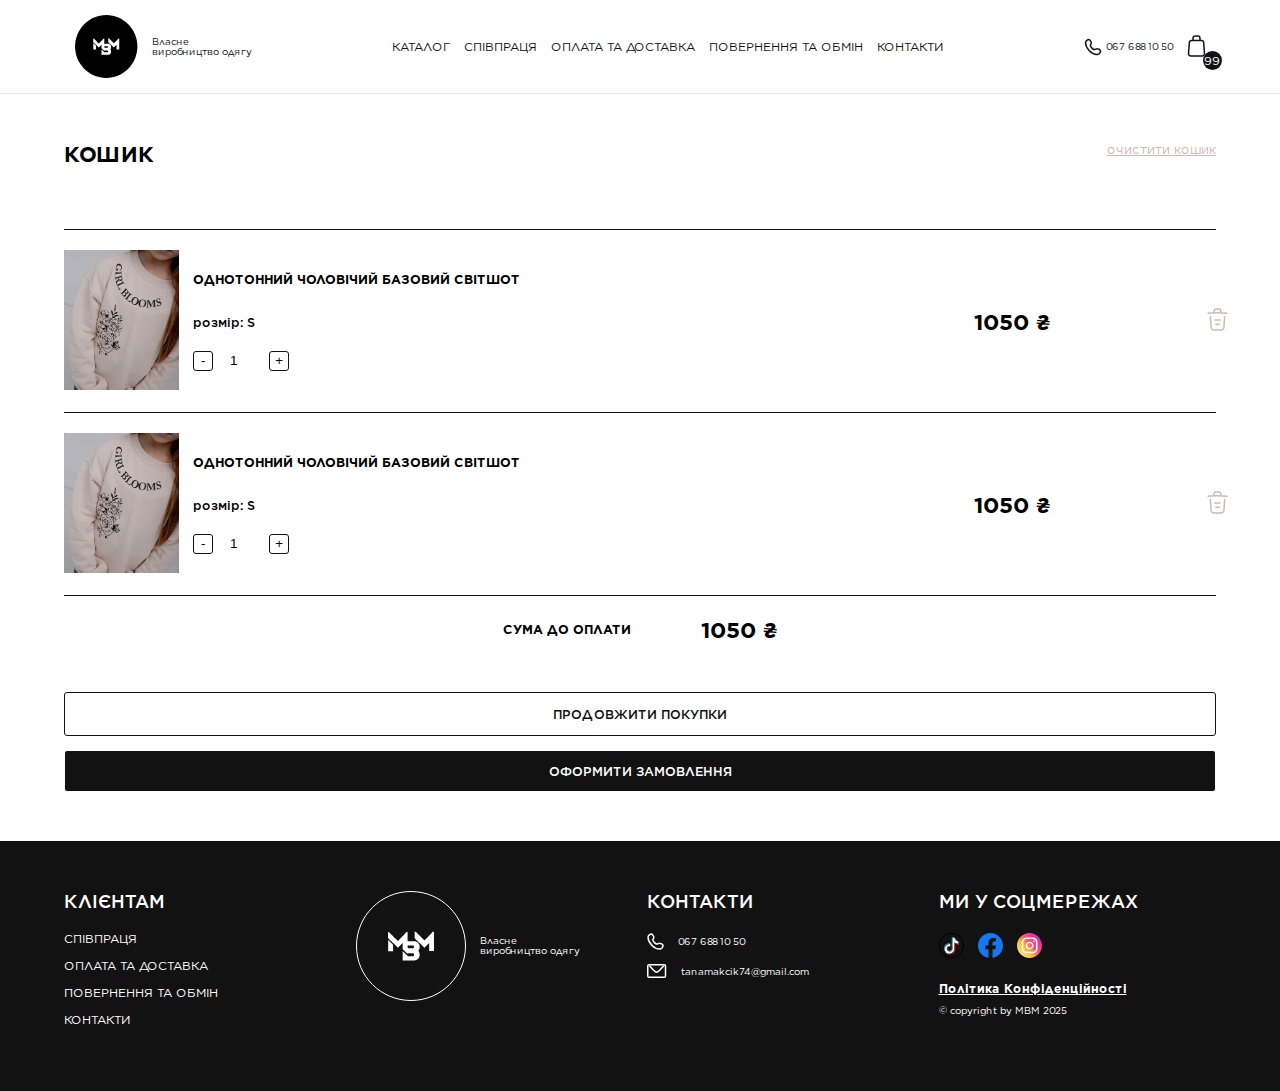
==== docs/basket.html @ 46c7a8bb "ready project" ====
<!DOCTYPE html><html lang="en"><head><meta charset="UTF-8"><meta name="viewport" content="width=device-width, user-scalable=yes, initial-scale=1.0, maximum-scale=2.0, minimum-scale=1.0"><link rel="stylesheet" href="css/styles.css"><link rel="apple-touch-icon" sizes="57x57" href="img/apple-icon-57x57.png"><link rel="apple-touch-icon" sizes="60x60" href="img/apple-icon-60x60.png"><link rel="apple-touch-icon" sizes="72x72" href="img/apple-icon-72x72.png"><link rel="apple-touch-icon" sizes="76x76" href="img/apple-icon-76x76.png"><link rel="apple-touch-icon" sizes="114x114" href="img/apple-icon-114x114.png"><link rel="apple-touch-icon" sizes="120x120" href="img/apple-icon-120x120.png"><link rel="apple-touch-icon" sizes="144x144" href="img/apple-icon-144x144.png"><link rel="apple-touch-icon" sizes="152x152" href="img/apple-icon-152x152.png"><link rel="apple-touch-icon" sizes="180x180" href="img/apple-icon-180x180.png"><link rel="icon" type="image/png" sizes="192x192" href="img/android-icon-192x192.png"><link rel="icon" type="image/png" sizes="32x32" href="img/favicon-32x32.png"><link rel="icon" type="image/png" sizes="96x96" href="img/favicon-96x96.png"><link rel="icon" type="image/png" sizes="16x16" href="img/favicon-16x16.png"><meta name="msapplication-TileColor" content="#ffffff"><meta name="msapplication-TileImage" content="/ms-icon-144x144.png"><meta name="theme-color" content="#ffffff"><title>МВМ — Стильний і комфортний одяг для усієї родини</title></head><body> <div class="dark-bgc"></div><div class="dark-bgc-succes"></div><div class="successPopup" id="successPopup"><div class="cancel_popup"><a href="#"><svg xmlns="http://www.w3.org/2000/svg" width="22" height="22" viewBox="0 0 22 22" fill="none">
<path d="M1 21L20.5816 1M21 21L1.41844 1" stroke="#121212" stroke-width="2" stroke-linecap="round"/>
</svg> </a></div><div> <a href="index.html"><img src="img/logo.svg" alt=""></a></div><h2>дякуємо за замовлення!</h2><p>Ваше замовлення прийняте, і ми працюємо над його обробкою.</p><div class="cta_conatiner black_cta_popup"><a class="cta catalog_cta" href="">на головну</a></div></div><div class="spivpracia_popup"> <a class="cancel_spivpracia" href="#"><svg xmlns="http://www.w3.org/2000/svg" width="16" height="16" viewBox="0 0 16 16" fill="none">
<path d="M1 15L14.7071 1M15 15L1.29291 1" stroke="#121212" stroke-width="1.5" stroke-linecap="round"/>
</svg></a><h2>Введіть свої дані і ми з Вами зв'яжемося! </h2><form action="sendcontact.php" method="post"> <div class="name"><label for="name"> </label><input id="name" type="text" name="userName" minlength="3" maxlength="30" placeholder="введіть ваше імʼя*" required="" oninput="this.value = this.value.replace(/[^a-zA-Zа-яА-ЯїЇєЄіІґҐs]/g, '')"></div><div class="phone"><label for="phone"> </label><input class="phoneInput inputMask" type="tel" name="userPhone" placeholder="введіть ваш телефон*" required="" maxlength="13"><span class="error-tel"></span></div><input type="hidden" id="orderWebsiteURL2" name="orderWebsiteURL"><div class="wrapper tac_form_btn"><button class="submit-btn" type="submit">Відправити</button></div></form></div><header> <div class="wrapper flex-between items-center header"><div class="logo"> <a class="flex-between items-center" href="index.html"><picture> <img src="img/logo.svg" alt=""></picture><span>Власне<span>виробництво одягу</span></span></a></div><nav class="nav"> <ul class="menu items-center"><li class="cancel_li"><a class="cancel" href="#"><svg xmlns="http://www.w3.org/2000/svg" width="16" height="16" viewBox="0 0 16 16" fill="none">
<path d="M1 15L14.7071 1M15 15L1.29291 1" stroke="#121212" stroke-width="1.5" stroke-linecap="round"/>
</svg></a></li><li> <a href="catalog.html">каталог</a></li><li> <a href="#spivpracia_container" data-target="spivpracia">співпраця</a></li><li> <a href="#delivery_container" data-target="delivery">оплата та доставка</a></li><li> <a href="#obmin_container" data-target="obmin">повернення та обмін</a></li><li> <a href="#contacts">контакти</a></li><li class="mobile_contacts"> <a class="items-center" href="tel:+3800676881050"><svg xmlns="http://www.w3.org/2000/svg" width="18" height="18" viewBox="0 0 18 18" fill="none">
<path d="M12 11.1012C10.0042 13.2018 4.91318 8.15653 6.91662 6.04795C8.13985 4.76052 6.75803 3.28923 5.99317 2.20778C4.5577 0.178146 1.40643 2.98034 1.50213 4.76287C1.80394 10.384 7.88462 17.0455 13.7729 16.4645C15.615 16.2827 17.7315 12.956 15.6186 11.7402C14.5621 11.1322 13.1118 9.93099 12 11.1012Z" stroke="" stroke-width="1.5" stroke-linecap="round" stroke-linejoin="round"/>
</svg>067 688 10 50</a></li></ul></nav><div class="header_contacts flex-between items-center"><div class="burger"> <span class="bord b1"></span><span class="bord b2"></span><span class="bord b3"></span></div><a class="flex-between items-center desctop_contacts" href="tel:+3800676881050"><svg xmlns="http://www.w3.org/2000/svg" width="18" height="18" viewBox="0 0 18 18" fill="none">
<path d="M12 11.1012C10.0042 13.2018 4.91318 8.15653 6.91662 6.04795C8.13985 4.76052 6.75803 3.28923 5.99317 2.20778C4.5577 0.178146 1.40643 2.98034 1.50213 4.76287C1.80394 10.384 7.88462 17.0455 13.7729 16.4645C15.615 16.2827 17.7315 12.956 15.6186 11.7402C14.5621 11.1322 13.1118 9.93099 12 11.1012Z" stroke="" stroke-width="1.5" stroke-linecap="round" stroke-linejoin="round"/>
</svg>067 688 10 50</a><a class="cart" href="basket.html"> <svg xmlns="http://www.w3.org/2000/svg" width="19" height="22" viewBox="0 0 19 22" fill="none">
<path d="M5.99745 5.44444H4.66909C3.44405 5.44444 2.42728 6.34544 2.33999 7.50834L1.50605 18.6195C1.40951 19.9058 2.48004 21 3.83515 21H15.1648C16.52 21 17.5905 19.9058 17.4939 18.6195L16.66 7.50834C16.5727 6.34544 15.556 5.44444 14.3309 5.44444H13.0025M5.99745 5.44444V3.22222C5.99745 1.99492 7.04288 1 8.33248 1H10.6675C11.9571 1 13.0025 1.99492 13.0025 3.22222V5.44444M5.99745 5.44444H13.0025" stroke="" stroke-width="1.5" stroke-linecap="round" stroke-linejoin="round"/>
</svg> <span class="circle"> <span class="number">99</span></span></a></div></div></header><main class="wrapper container basket_container"><div class="flex-between"><h1>кошик</h1><a class="delete_cart" href="#">очистити кошик </a></div><hr><div class="basket-card grid items-center"><picture> <img src="img/card1.jpg" alt=""></picture><div class="grid descr_grid items-center"><div class="description_bascket"> <h2>однотонний чоловічий базовий світшот</h2><p>розмір: <span>S </span></p><form class="flex items-center quantity_container" action="#"><button class="minus" type="submit">-</button><input type="number" name="quantity" min="1" value="1"><button class="plus" type="submit">+</button></form></div><div class="flex-between items-center"><p class="price_basket">1050 ₴</p><form action="#"><button class="del" type="submit"> <svg xmlns="http://www.w3.org/2000/svg" width="25" height="25" viewBox="0 0 25 25" fill="none">
<path d="M21.875 6.22967C18.4062 5.88592 14.9167 5.70883 11.4375 5.70883C9.375 5.70883 7.3125 5.813 5.25 6.02133L3.125 6.22967" stroke="" stroke-width="1.5" stroke-linecap="round" stroke-linejoin="round"/>
<path d="M8.854 5.17709L9.08317 3.81251C9.24984 2.82293 9.37484 2.08334 11.1353 2.08334H13.8644C15.6248 2.08334 15.7603 2.86459 15.9165 3.82293L16.1457 5.17709" stroke="" stroke-width="1.5" stroke-linecap="round" stroke-linejoin="round"/>
<path d="M19.6361 9.52048L18.959 20.0101C18.8444 21.6455 18.7506 22.9163 15.8444 22.9163H9.1569C6.25065 22.9163 6.1569 21.6455 6.04232 20.0101L5.36523 9.52048" stroke="" stroke-width="1.5" stroke-linecap="round" stroke-linejoin="round"/>
<path d="M10.7607 17.1875H14.2295" stroke="" stroke-width="1.5" stroke-linecap="round" stroke-linejoin="round"/>
<path d="M9.896 13.0208H15.1043" stroke="" stroke-width="1.5" stroke-linecap="round" stroke-linejoin="round"/>
</svg> </button></form></div></div></div><hr><div class="basket-card grid items-center"><picture> <img src="img/card1.jpg" alt=""></picture><div class="grid descr_grid items-center"><div class="description_bascket"> <h2>однотонний чоловічий базовий світшот</h2><p>розмір: <span>S </span></p><form class="flex items-center quantity_container" action="#"><button class="minus" type="submit">-</button><input type="number" name="quantity" min="1" value="1"><button class="plus" type="submit">+</button></form></div><div class="flex-between items-center"><p class="price_basket">1050 ₴</p><form action="#"><button class="del" type="submit"> <svg xmlns="http://www.w3.org/2000/svg" width="25" height="25" viewBox="0 0 25 25" fill="none">
<path d="M21.875 6.22967C18.4062 5.88592 14.9167 5.70883 11.4375 5.70883C9.375 5.70883 7.3125 5.813 5.25 6.02133L3.125 6.22967" stroke="" stroke-width="1.5" stroke-linecap="round" stroke-linejoin="round"/>
<path d="M8.854 5.17709L9.08317 3.81251C9.24984 2.82293 9.37484 2.08334 11.1353 2.08334H13.8644C15.6248 2.08334 15.7603 2.86459 15.9165 3.82293L16.1457 5.17709" stroke="" stroke-width="1.5" stroke-linecap="round" stroke-linejoin="round"/>
<path d="M19.6361 9.52048L18.959 20.0101C18.8444 21.6455 18.7506 22.9163 15.8444 22.9163H9.1569C6.25065 22.9163 6.1569 21.6455 6.04232 20.0101L5.36523 9.52048" stroke="" stroke-width="1.5" stroke-linecap="round" stroke-linejoin="round"/>
<path d="M10.7607 17.1875H14.2295" stroke="" stroke-width="1.5" stroke-linecap="round" stroke-linejoin="round"/>
<path d="M9.896 13.0208H15.1043" stroke="" stroke-width="1.5" stroke-linecap="round" stroke-linejoin="round"/>
</svg> </button></form></div></div></div><hr><div class="sum_container"> <div class="flex items-center"><p>сума до оплати</p><p class="price_basket">1050 ₴</p></div></div><div class="flex basket_cta"><a class="cta catalog_cta" href="catalog.html">продовжити покупки</a><a class="cta black_cta" href="order.html">оформити замовлення</a></div></main><footer class="black_bg"> <div class="wrapper grid footer"><nav class="nav_footer"><h3>клієнтам</h3><ul class="menu menu_footer"><li> <a href="#spivpracia_container" data-target="spivpracia">співпраця</a></li><li> <a href="#delivery_container" data-target="delivery">оплата та доставка</a></li><li> <a href="#obmin_container" data-target="obmin">повернення та обмін</a></li><li> <a href="#contacts">контакти</a></li></ul></nav><div class="logo"> <a class="flex items-center" href="index.html"><svg xmlns="http://www.w3.org/2000/svg" width="110" height="110" viewBox="0 0 110 110" fill="none">
<path d="M109.5 55C109.5 85.0995 85.0995 109.5 55 109.5C24.9005 109.5 0.5 85.0995 0.5 55C0.5 24.9005 24.9005 0.5 55 0.5C85.0995 0.5 109.5 24.9005 109.5 55Z" fill="#121212" stroke="white"/>
<path fill-rule="evenodd" clip-rule="evenodd" d="M32.1677 46.9267C32.1677 47.3052 36.7089 51.5942 36.9612 51.8465C37.7181 52.6034 41.5025 56.3878 41.881 56.7662L46.6745 51.9726V57.9015C46.6745 58.4061 47.053 58.5323 47.5576 59.0368L51.5943 62.9474V62.1905H56.7663C58.0278 62.1905 58.0278 63.0735 58.0278 63.9566C58.0278 64.7134 57.6493 65.218 56.7663 65.218H51.5943C51.5943 64.5873 51.2158 64.4612 50.4589 63.8305C49.7021 63.0736 47.053 60.4245 46.6745 60.046V69.3809H58.9108C60.1722 69.3809 61.8122 68.3717 62.4429 67.6149C63.9567 65.5965 64.0828 62.6951 62.8213 60.5506C62.569 60.1722 62.4429 60.046 62.1906 59.7937C62.6952 59.0369 63.1998 59.0368 63.5782 57.1446C63.9566 54.874 63.4521 52.7295 61.5599 51.3419C60.9291 50.8373 59.6677 50.2066 58.5323 50.2066H51.5943V41.124C50.0805 41.124 50.5851 41.124 48.4406 43.2685C47.6837 44.0254 47.053 44.7823 46.2961 45.5392L42.0071 49.9543C41.5025 49.702 36.2044 44.2777 35.3213 43.3947C34.9429 43.0162 34.5644 42.6378 34.186 42.2593C33.0507 41.124 33.5553 41.2501 32.0415 41.2501V46.9267H32.1677ZM51.5943 55.8832V54.4956H57.2709C58.4062 54.4956 58.5323 57.1446 56.8924 57.1446H53.2342C52.0989 57.1446 51.5943 56.8924 51.5943 55.8832Z" fill="white"/>
<path fill-rule="evenodd" clip-rule="evenodd" d="M58.658 46.9268C58.658 47.3052 63.1992 51.5943 63.4515 51.8466C64.2084 52.6034 67.9928 56.3878 68.3713 56.7663L73.1648 51.9727V59.2892C73.1648 59.6677 73.0387 60.0461 73.4171 60.0461H77.9584V40.8718C76.5708 40.8718 76.8231 40.6195 75.3093 42.3856C75.057 42.6378 75.057 42.764 74.8047 43.0163L71.6511 46.17C71.2726 46.5484 71.0203 46.9268 70.6419 47.3053C70.1373 47.8099 69.002 49.0713 68.4974 49.4497L64.0823 45.0346C63.4515 44.53 62.5685 43.5209 61.9378 42.8901C61.5593 42.5117 61.1809 42.1333 60.8025 41.7548C59.6671 40.6195 60.1717 40.7456 58.658 40.7456V46.9268Z" fill="white"/>
<path fill-rule="evenodd" clip-rule="evenodd" d="M32.1672 60.1721H37.087V53.9909C37.087 53.6125 32.4195 49.0712 32.1672 48.9451V60.1721Z" fill="white"/>
</svg><span>Власне<span>виробництво одягу</span></span></a></div><div class="contact_footer"><h3>Контакти</h3><p><a class="flex items-center" href="tel:+3800676881050"> <svg xmlns="http://www.w3.org/2000/svg" width="17" height="17" viewBox="0 0 17 17" fill="none">
<path d="M11.5 10.6012C9.50415 12.7018 4.41318 7.65653 6.41662 5.54795C7.63985 4.26052 6.25803 2.78923 5.49317 1.70778C4.0577 -0.321854 0.906427 2.48034 1.00213 4.26287C1.30394 9.88404 7.38462 16.5455 13.2729 15.9645C15.115 15.7827 17.2315 12.456 15.1186 11.2402C14.0621 10.6322 12.6118 9.43099 11.5 10.6012Z" stroke="white" stroke-width="1.5" stroke-linecap="round" stroke-linejoin="round"/>
</svg><span>067 688 10 50</span></a></p><p><a class="flex items-center" href="mailto:tanamakcik74@gmail.com"><svg xmlns="http://www.w3.org/2000/svg" width="20" height="14" viewBox="0 0 20 14" fill="none">
<path d="M16.363 2.28101L12.6117 6.2088C11.1839 7.54802 10.47 8.21763 9.62562 8.21763C8.78124 8.21763 8.06733 7.54802 6.63953 6.20881L2.88818 2.28101" stroke="white" stroke-width="1.5" stroke-linecap="round" stroke-linejoin="round"/>
<rect x="0.75" y="0.75" width="17.75" height="12.5" rx="1.25" stroke="white" stroke-width="1.5"/>
</svg><span>tanamakcik74@gmail.com</span></a></p></div><div class="social_footer"> <h3>ми у соцмережах</h3><div class="flex items-center"> <a class="d-flex items-center tktk" href="https://www.tiktok.com/@streetwear_mbm" target="blank"><svg xmlns="http://www.w3.org/2000/svg" width="25" height="25" viewBox="0 0 25 25" fill="none">
<g clip-path="url(#clip0_148_5295)">
<path d="M24.5 12.5C24.5 19.1274 19.1274 24.5 12.5 24.5C5.87258 24.5 0.5 19.1274 0.5 12.5C0.5 5.87258 5.87258 0.5 12.5 0.5C19.1274 0.5 24.5 5.87258 24.5 12.5Z" fill="#121212" stroke="black"/>
<path d="M9.125 17.5C9.25 17.625 9.375 17.75 9.5 17.875C9.875 18.25 10.375 18.375 10.875 18.375C12.125 18.5 13.25 17.5 13.375 16.25V16.125C13.375 12.375 13.375 8.625 13.375 4.875C13.375 4.625 13.375 4.625 13.625 4.625C14.25 4.625 14.75 4.625 15.375 4.625H15.5V4.75C15.75 5.75 16.25 6.5 17.125 7.125L17.25 7.25C17.25 7.25 17.375 7.25 17.375 7.375C17.5 7.5 17.625 7.625 17.75 7.625C18.25 8 18.75 8.25 19.25 8.375H19.375V8.5C19.375 9.125 19.375 9.875 19.375 10.5C19.375 10.625 19.375 10.625 19.25 10.625C18.75 10.625 18.25 10.5 17.875 10.5C17.125 10.375 16.375 10 15.625 9.5C15.625 9.5 15.5 9.375 15.5 9.5V9.625C15.5 11.5 15.5 13.375 15.5 15.25C15.5 16.5 15.125 17.75 14.25 18.75C13.375 19.75 12.25 20.375 10.875 20.625C9.875 20.75 8.75 20.625 7.875 20.125C7.75 20 7.625 20 7.375 19.875L7.25 19.75C6.875 19.5 6.75 19.125 6.5 18.75C6.125 18.25 6 17.625 5.875 17C5.875 16.625 5.75 16.25 5.75 15.875C5.875 14.625 6.25 13.625 7 12.75C7.625 12 8.5 11.5 9.375 11.125C9.75 11 10.125 10.875 10.625 10.875C10.75 10.875 10.75 10.875 10.875 10.875H11V11C11 11.625 11 12.375 11 13C11 13 11 13 11 13.125C11 13.25 11 13.25 10.875 13.25C10.75 13.25 10.5 13.125 10.375 13.125C10.125 13.125 9.75 13.125 9.5 13.25C8.625 13.625 8 14.25 7.875 15.25C7.75 16.25 8.125 17 8.875 17.5C9 17.375 9.125 17.5 9.125 17.5Z" fill="white"/>
<path d="M7.375 19.875C8 20.25 8.75 20.5 9.375 20.625C9.75 20.625 10.125 20.75 10.375 20.625C11.5 20.625 12.625 20.125 13.5 19.375C14.375 18.625 15 17.75 15.25 16.625C15.375 16.25 15.375 15.875 15.375 15.625C15.375 15.375 15.375 15.25 15.375 15C15.375 13.25 15.375 11.5 15.375 9.75V9.625H15.5C16.125 10 16.75 10.375 17.5 10.625C17.875 10.75 18.375 10.75 18.75 10.875C18.875 10.875 19.125 10.875 19.25 10.875C19.375 10.875 19.375 10.875 19.375 10.75C19.375 10.625 19.375 10.625 19.375 10.5C19.375 9.875 19.375 9.25 19.375 8.75V8.625C19.5 8.625 19.75 8.625 19.875 8.75C20 8.75 20.125 8.75 20.125 8.75C20.125 8.75 20.25 8.75 20.25 8.875C20.25 9.75 20.25 10.625 20.25 11.5C20.25 11.625 20.25 11.625 20.125 11.625C19.875 11.625 19.625 11.625 19.375 11.625C18.875 11.5 18.25 11.375 17.75 11.25C17.25 11 16.75 10.75 16.375 10.5C16.375 10.5 16.375 10.5 16.25 10.375V10.5C16.25 12.375 16.25 14.25 16.25 16.125C16.25 17.125 16 18.125 15.5 18.875C14.875 19.875 14 20.625 12.75 21C12 21.25 11.375 21.375 10.625 21.25C9.5 21.25 8.375 20.75 7.375 19.875Z" fill="#E31F25"/>
<path d="M15.625 4.75C15.5 4.75 15.5 4.75 15.625 4.75C14.875 4.75 14.25 4.75 13.625 4.75C13.5 4.75 13.5 4.75 13.5 4.875C13.5 8.625 13.5 12.375 13.5 16C13.5 16.25 13.5 16.5 13.375 16.75C13.125 17.625 12.5 18.25 11.625 18.375C10.625 18.625 9.875 18.25 9.25 17.5C9.375 17.625 9.625 17.625 9.875 17.625C10.5 17.75 11.125 17.625 11.625 17.375C12.25 17 12.625 16.375 12.75 15.75C12.75 15.625 12.75 15.5 12.75 15.375C12.75 11.625 12.75 7.875 12.75 4.25C12.75 4.125 12.75 4.125 12.875 4.125C13.75 4.125 14.625 4.125 15.5 4.125C15.625 4.125 15.625 4.125 15.625 4.25C15.5 4.25 15.5 4.5 15.625 4.75Z" fill="#0CBAC6"/>
<path d="M11 10.875C10.5 10.875 10 10.875 9.5 11.125C8.75 11.375 8.125 11.75 7.5 12.25C6.75 12.875 6.25 13.75 6 14.75C5.875 15.125 5.875 15.5 5.875 15.75C5.875 16 5.875 16.125 5.875 16.375C5.875 17 6 17.5 6.25 18.125C6.5 18.75 6.875 19.25 7.25 19.75C7.125 19.75 7.125 19.625 7 19.5C6.125 18.875 5.5 18 5.25 16.875C5.125 16.625 5 16.25 5 15.875C5 15.625 5 15.375 5 15C5 14.375 5.25 13.75 5.5 13.25C5.75 12.625 6.125 12.125 6.625 11.625C7.125 11.125 7.75 10.625 8.5 10.375C9 10.25 9.375 10.125 9.875 10.125C10.25 10.125 10.625 10.125 10.875 10.125C10.875 10.125 11 10.125 11 10.25C11 10.375 11 10.625 11 10.875Z" fill="#0CBAC6"/>
<path d="M9.12502 17.5C8.87502 17.375 8.75002 17.25 8.62502 17.125C8.25002 16.75 8.00002 16.25 7.87502 15.625C7.75002 14.375 8.50002 13.375 9.50002 13C10 12.875 10.375 12.875 10.875 13C10.875 13 10.875 13 11 13V12.875C11 12.25 11 11.5 11 10.875V10.75C11.25 10.75 11.5 10.75 11.75 10.75C11.75 11.625 11.75 12.5 11.75 13.5V13.625C11.625 13.625 11.5 13.625 11.375 13.5C10.625 13.375 10 13.625 9.50002 14C9.00002 14.375 8.75002 14.875 8.62502 15.5C8.62502 16.375 8.75002 16.875 9.12502 17.5Z" fill="#E31F25"/>
<path d="M17.375 7.375C17.125 7.25 16.875 7 16.625 6.75C16 6.125 15.75 5.5 15.5 4.75C15.75 4.75 16 4.75 16.25 4.75C16.25 5.375 16.5 6 16.75 6.625C17 6.875 17.125 7.125 17.375 7.375Z" fill="#E31F25"/>
<path d="M19.5 8.625C18.75 8.5 18.25 8.125 17.625 7.75C17.625 7.625 17.5 7.5 17.5 7.5C17.5 7.5 17.5 7.5 17.625 7.5C18 7.75 18.5 7.875 19 8C19.125 8 19.375 8 19.625 8C19.75 8 19.75 8 19.75 8.125C19.5 8.25 19.5 8.375 19.5 8.625Z" fill="#0CBAC6"/>
</g>
<defs>
<clipPath id="clip0_148_5295">
<rect width="25" height="25" fill="white"/>
</clipPath>
</defs>
</svg></a><a class="d-flex items-center fb" href="https://www.facebook.com/mbm.khm" target="blank"><svg xmlns="http://www.w3.org/2000/svg" width="25" height="25" viewBox="0 0 25 25" fill="none">
<g clip-path="url(#clip0_148_5309)">
<path d="M12.5 0C5.625 0 0 5.625 0 12.5C0 18.75 4.625 23.875 10.5 24.875V16.125H7.375V12.5H10.5V9.75C10.5 6.625 12.375 4.875 15.25 4.875C16.625 4.875 18 5.125 18 5.125V8.25H16.375C14.875 8.25 14.375 9.25 14.375 10.25V12.5H17.875L17.375 16.125H14.5V24.875C20.375 23.875 25 18.75 25 12.5C25 5.625 19.375 0 12.5 0Z" fill="#1677F0"/>
</g>
<defs>
<clipPath id="clip0_148_5309">
<rect width="25" height="25" fill="white"/>
</clipPath>
</defs>
</svg></a><a class="d-flex items-center inst" href="https://www.instagram.com/mbm_khm/" target="blank"><svg xmlns="http://www.w3.org/2000/svg" width="25" height="25" viewBox="0 0 25 25" fill="none">
<g clip-path="url(#clip0_148_5313)">
<path d="M12.5 23.375C18.5751 23.375 23.5 18.4501 23.5 12.375C23.5 6.29987 18.5751 1.375 12.5 1.375C6.42487 1.375 1.5 6.29987 1.5 12.375C1.5 18.4501 6.42487 23.375 12.5 23.375Z" fill="white"/>
<path d="M12.5 25C5.625 25 0 19.375 0 12.5C0 5.625 5.625 0 12.5 0C19.375 0 25 5.625 25 12.5C25 19.375 19.375 25 12.5 25ZM16.75 7.375C16.25 7.375 15.875 7.75 15.875 8.25C15.875 8.75 16.25 9.125 16.75 9.125C17.25 9.125 17.625 8.75 17.625 8.25C17.625 7.75 17.25 7.375 16.75 7.375ZM12.625 8.625C10.5 8.625 8.75 10.375 8.75 12.5C8.75 14.625 10.5 16.375 12.625 16.375C14.75 16.375 16.5 14.625 16.5 12.5C16.5 10.375 14.75 8.625 12.625 8.625ZM12.625 15C11.25 15 10.125 13.875 10.125 12.5C10.125 11.125 11.25 10 12.625 10C14 10 15.125 11.125 15.125 12.5C15.125 13.875 14 15 12.625 15ZM20.5 9.25C20.5 6.625 18.375 4.5 15.75 4.5H9.5C6.875 4.5 4.75 6.625 4.75 9.25V15.5C4.75 18.125 6.875 20.25 9.5 20.25H15.75C18.375 20.25 20.5 18.125 20.5 15.5V9.25ZM19 15.5C19 17.25 17.5 18.75 15.75 18.75H9.5C7.625 18.75 6.25 17.375 6.25 15.5V9.25C6.25 7.5 7.625 6 9.5 6H15.75C17.5 6 19 7.5 19 9.25V15.5Z" fill="url(#paint0_linear_148_5313)"/>
</g>
<defs>
<linearGradient id="paint0_linear_148_5313" x1="2.4" y1="21.1" x2="33.4122" y2="-5.3065" gradientUnits="userSpaceOnUse">
<stop offset="0.0011048" stop-color="#FFE185"/>
<stop offset="0.2094" stop-color="#FFBB36"/>
<stop offset="0.3765" stop-color="#FF5176"/>
<stop offset="0.5238" stop-color="#F63395"/>
<stop offset="0.7394" stop-color="#A436D2"/>
<stop offset="1" stop-color="#5F4EED"/>
</linearGradient>
<clipPath id="clip0_148_5313">
<rect width="25" height="25" fill="white"/>
</clipPath>
</defs>
</svg></a></div><a class="privacyPolice" href="privacy.html">Політика Конфіденційності</a><p>&copy copyright by MBM 2025 </p></div></div></footer><script src="js/scripts.js"> </script></body></html>
---- docs/css/styles.css ----
@font-face{font-family:Gotham;src:url(../fonts/Gotham-Book.woff2) format("woff2"),url(../fonts/Gotham-Book.woff) format("woff"),url(../fonts/Gotham-Book.ttf) format("truetype");font-weight:400;font-style:normal;font-display:swap}@font-face{font-family:Gotham;src:url(../fonts/Gotham-Bold.woff2) format("woff2"),url(../fonts/Gotham-Bold.woff) format("woff"),url(../fonts/Gotham-Bold.ttf) format("truetype");font-weight:700;font-style:normal;font-display:swap}@font-face{font-family:Gotham;src:url(../fonts/Gotham-Black.woff2) format("woff2"),url(../fonts/Gotham-Black.woff) format("woff"),url(../fonts/Gotham-Black.ttf) format("truetype");font-weight:900;font-style:normal;font-display:swap}@font-face{font-family:Gotham;src:url(../fonts/Gotham-Light.woff2) format("woff2"),url(../fonts/Gotham-Light.woff) format("woff"),url(../fonts/Gotham-Light.ttf) format("truetype");font-weight:300;font-style:normal;font-display:swap}@font-face{font-family:Gotham;src:url(../fonts/Gotham-Medium.woff2) format("woff2"),url(../fonts/Gotham-Medium.woff) format("woff"),url(../fonts/Gotham-Medium.ttf) format("truetype");font-weight:500;font-style:normal;font-display:swap}.product_container>.grid{gap:10rem}.product_container h1{padding-bottom:30rem;text-transform:uppercase}.product_container .price{padding:0;font-size:32rem;font-weight:700;text-transform:uppercase}.product_container .spivpracia_product_btn{color:#121212}.product_container table{width:100%;text-align:center;border-radius:3px;border-collapse:collapse;background-color:#121212;overflow:hidden}.product_container thead{background-color:#121212;color:#fff}.product_container td,.product_container th{padding:11rem}.product_container td{border:1px solid #121212}.product_container th+th{border-left:1px solid #fff}.product_container tbody{background-color:#fff}.product_container tbody tr:last-child td:first-child{border-radius:0 0 0 3px}.product_container .color{-ms-flex-wrap:nowrap;flex-wrap:nowrap;width:100%}.product_container p.price_rozdrib{padding:0}.price_block{margin-bottom:30rem}p.price_rozdrib{color:#cababa;text-decoration:line-through}.img-block{display:grid;grid-template-columns:120rem 73%;grid-column-gap:20rem;width:100%;height:100%;overflow:hidden}.img-block img{width:100%;height:100%;-o-object-fit:cover;object-fit:cover;border-radius:5px}.small-img{position:relative;max-height:500rem;display:grid;row-gap:5rem;grid-template-rows:1fr}.main-img{max-height:400rem}.carousel-card{display:grid;row-gap:5rem;border-radius:5px;grid-template-rows:1fr 1fr;-webkit-transition:all .5s aese;-o-transition:all .5s aese;transition:all .5s aese}.small-img-parent{width:100%;min-width:100rem;min-height:170rem}.small-img-parent img{-o-object-fit:cover;object-fit:cover}.product_btn_change{padding-bottom:28rem}.toggle-btn{color:#cababa;font-size:18rem;font-weight:700;text-transform:uppercase}.toggle-btn:hover{color:#121212;text-decoration-line:underline}.active_product{display:block;color:#121212;text-decoration-line:underline}.none_product{display:none}.description_product_one,.description_product_opt{font-size:18rem;font-weight:500}.description_product_one p,.description_product_opt p{padding-bottom:18rem}.color_container{padding-bottom:27rem}.card_size_btn label input{padding:13px;min-width:70rem;height:40rem;border-radius:3px;border:1px solid #b9b9b9}.card_size_btn label span{font-size:18rem}.opt_size span{width:100%}.order-product{-ms-flex-wrap:wrap;flex-wrap:wrap}.order-product .cta{width:100%;max-width:none}.order-product .spivpracia_btn:hover{color:#fff;background-color:#121212}.same_product .cta_main{padding:70rem 0}@media screen and (min-width:500px){.img-block{grid-template-columns:1.2fr 4fr}}@media screen and (min-width:768px){.product_container>.grid{grid-template-columns:1fr 1fr;gap:50rem}.img-block{grid-template-columns:30% 70%}.opt_size{width:80%}}@media screen and (min-width:1000px){.img-block{max-height:600rem;display:grid;-webkit-column-gap:20rem;-moz-column-gap:20rem;column-gap:20rem;grid-template-columns:1fr 1fr}}@media screen and (min-width:1024px){.img-block{grid-template-columns:170rem 4fr}}@media screen and (min-width:1440px){.main-img{max-height:600rem}}*{margin:0;padding:0;-webkit-box-sizing:border-box;box-sizing:border-box}html{font-size:.7px;scroll-behavior:smooth}body{font-size:14rem;font-weight:400;font-family:Gotham}ul{list-style:none}a{-webkit-transition:all .5s ease;-o-transition:all .5s ease;transition:all .5s ease;text-decoration:none}h2{padding-bottom:40rem;text-align:center;font-size:30rem;font-weight:700;text-transform:uppercase}input,select,textarea{-webkit-appearance:none;-moz-appearance:none;appearance:none;width:100%;outline:0}textarea{min-height:100px;max-height:250px;resize:vertical}input[type=tel],input[type=text],select,textarea{padding:12rem 10rem;border-radius:3px;border:1px solid #121212}button,input[type=checkbox],input[type=radio]{cursor:pointer}.wrapper{width:95%;margin:0 auto;padding:0 15rem}.pos-r{position:relative}.flex{display:-webkit-box;display:-ms-flexbox;display:flex;gap:20rem}.flex-between{display:-webkit-box;display:-ms-flexbox;display:flex;gap:20rem;-webkit-box-pack:justify;-ms-flex-pack:justify;justify-content:space-between}.grid{display:grid;gap:20rem}.items-center{-webkit-box-align:center;-ms-flex-align:center;align-items:center}img,video{width:100%;height:100%;-o-object-fit:cover;object-fit:cover;-o-object-position:center;object-position:center}.black_bg{color:#fff;background-color:#121212}.cta{display:-webkit-box;display:-ms-flexbox;display:flex;-webkit-box-align:center;-ms-flex-align:center;align-items:center;-webkit-box-pack:center;-ms-flex-pack:center;justify-content:center;width:90%;height:60rem;padding:19rem;border-radius:3px;text-align:center;font-size:18rem;font-weight:500;line-height:normal;text-transform:uppercase;-webkit-transition:all .5 ease;-o-transition:all .5 ease;transition:all .5 ease}.cta:hover{-webkit-transform:scale(1.05);-ms-transform:scale(1.05);transform:scale(1.05)}header{padding:15px 0;-webkit-box-shadow:0 0 0 1px rgba(0,0,0,.1);box-shadow:0 0 0 1px rgba(0,0,0,.1)}.logo a{color:#121212;font-size:14rem;line-height:1em}.logo a picture{display:inline-block;width:90rem;height:90rem}.logo a img{width:100%;height:100%;-o-object-fit:contain;object-fit:contain}.logo a span{display:block}.desctop_contacts{display:none}.nav{position:fixed;top:0;left:-100%;width:70vw;height:100vh;padding:20px;z-index:3;background-color:#fff;-webkit-transition:all .5s ease;-o-transition:all .5s ease;transition:all .5s ease}.menu{color:#121212;text-transform:uppercase}.menu li{padding-bottom:10px}.menu a{position:relative;display:block;line-height:2em;color:#121212}.menu a::before{content:"";position:absolute;left:0;bottom:0;width:0;height:1px;background-color:#121212;-webkit-transition:all .5s ease;-o-transition:all .5s ease;transition:all .5s ease}.menu a:hover{text-shadow:0 0 1px}.menu a:hover::before{width:100%}.mobile_contacts a{display:-webkit-box;display:-ms-flexbox;display:flex;-webkit-box-pack:start;-ms-flex-pack:start;justify-content:flex-start}.header_contacts a,.mobile_contacts a{gap:5rem;color:#121212;-webkit-transition:all .5 ease;-o-transition:all .5 ease;transition:all .5 ease}.header_contacts a:hover,.mobile_contacts a:hover{-webkit-transform:scale(1.1);-ms-transform:scale(1.1);transform:scale(1.1)}.header_contacts svg path,.mobile_contacts svg path{stroke:#121212}.dark-bgc,.dark-bgc-succes{display:none;position:fixed;top:0;left:0;width:100%;height:100%;background-color:rgba(0,0,0,.5);-webkit-backdrop-filter:blur(2px);backdrop-filter:blur(2px);z-index:3}.header{position:relative}.burger{width:50px;height:100%;cursor:pointer}.bord{display:block;margin:4px;width:30px;height:5px;border-radius:2px;background-color:#121212;-webkit-transition:all 1s ease;-o-transition:all 1s ease;transition:all 1s ease}.burger:hover>.b1{-webkit-transform:translateX(20px);-ms-transform:translateX(20px);transform:translateX(20px)}.burger:hover>.b2{-webkit-transform:translateX(10px);-ms-transform:translateX(10px);transform:translateX(10px)}.b1{width:20px}.b2{width:30px}.b3{width:40px;top:10px}a.cancel{position:absolute;top:10px;right:10px;cursor:pointer}.cart{position:relative}.circle{position:absolute;bottom:-11px;right:-16px;width:19px;height:19px;background-color:#121212;border-radius:50%}.number{position:absolute;top:50%;left:50%;font-size:12px;color:#fff;-webkit-transform:translate(-50%,-50%);-ms-transform:translate(-50%,-50%);transform:translate(-50%,-50%)}.card figcaption{position:relative}.card picture{display:block;width:100%;overflow:hidden;border-radius:3px}.card picture img{height:100%;border-radius:3px;-webkit-transition:all .5s ease;-o-transition:all .5s ease;transition:all .5s ease}.card form{position:relative;z-index:4}.card h2{display:-webkit-box;display:-ms-flexbox;display:flex;-webkit-box-align:center;-ms-flex-align:center;align-items:center;text-align:left;min-height:43px;padding:10rem 0 15rem;font-size:16rem;font-weight:500;text-transform:none}.card button{gap:0;-webkit-box-pack:end;-ms-flex-pack:end;justify-content:flex-end;position:relative;width:30rem;height:30rem;border:1px solid #121212;border-radius:1.5px;background-color:rgba(0,0,0,0);overflow:hidden;-webkit-transition:all .5s ease;-o-transition:all .5s ease;transition:all .5s ease;cursor:pointer}.card button svg{-webkit-transform:translate(-60%,40%);-ms-transform:translate(-60%,40%);transform:translate(-60%,40%)}.card button svg path{stroke:#121212}.card button span{display:block;position:absolute;width:0;top:50%;left:0;white-space:nowrap;color:rgba(0,0,0,0);-webkit-transform:translateY(-50%);-ms-transform:translateY(-50%);transform:translateY(-50%)}.card button:hover{color:#fff;background-color:#121212}.card button:hover svg path{stroke:#fff}.card select{-webkit-appearance:none;-moz-appearance:none;appearance:none;font-size:14px;width:55%;border:none;border-bottom:1px solid #121212;background-color:rgba(0,0,0,0);outline:0}.card select option{padding:0 10rem}.mask-card{position:absolute;top:0;left:0;width:100%;height:100%;z-index:1}.mask-card:hover~picture>img{-webkit-transform:scale(1.05);-ms-transform:scale(1.05);transform:scale(1.05)}.color{row-gap:0;-webkit-column-gap:5px;-moz-column-gap:5px;column-gap:5px;-ms-flex-wrap:wrap;flex-wrap:wrap;max-width:30vw}.color label{position:relative}.color span{display:block;position:absolute;top:0;left:0;width:15px;height:15px;border-radius:50%;-webkit-transform:translate(16%,16%);-ms-transform:translate(16%,16%);transform:translate(16%,16%)}.color input{width:20px;height:20px;border-radius:50%;border:4px solid #fff;outline:1px solid #fff}.color input:checked{outline:1px solid #eaeaea}.price,.size{font-size:14px;padding-bottom:15rem}.price label,.size label{position:relative}.price label::before,.size label::before{content:"";position:absolute;width:8px;height:8px;top:30%;right:10rem;border-top:1.5px solid #121212;border-right:1.5px solid #121212;-webkit-transform:translateY(-50%) rotate(135deg);-ms-transform:translateY(-50%) rotate(135deg);transform:translateY(-50%) rotate(135deg);z-index:-1}div.size{min-height:47rem}.data div{min-width:50%;margin-bottom:10px}.error_cart{-webkit-box-orient:vertical;-webkit-box-direction:normal;-ms-flex-direction:column;flex-direction:column;position:absolute;top:60%;left:50%;-webkit-transform:translate(-50%,-50%);-ms-transform:translate(-50%,-50%);transform:translate(-50%,-50%)}.phone{position:relative}.cart_popup,.spivpracia_popup{position:fixed;top:50%;left:50%;display:none;padding:70rem 50rem 120rem;width:90vw;background-color:#fff;-webkit-transform:translate(-50%,-50%);-ms-transform:translate(-50%,-50%);transform:translate(-50%,-50%);z-index:3}.spivpracia_popup{padding:50rem}.spivpracia_popup div{margin-bottom:20rem}.spivpracia_popup .tac_form_btn{padding-top:0}.cancel_cart,.cancel_spivpracia{position:absolute;top:15px;right:15px}.cart-head{padding-bottom:10rem;font-size:18rem;font-weight:700;text-transform:uppercase}.cart-container{grid-template-columns:1fr 4fr}.cart-container p{padding-bottom:0}.color_cart{gap:5px}.color_circle{display:inline-block;width:20rem;height:20rem;border-radius:50%}.main_section{margin-bottom:13px}.main_container{-webkit-box-orient:vertical;-webkit-box-direction:normal;-ms-flex-direction:column;flex-direction:column;padding:77rem 0 66rem;text-align:center}.main_container h1{font-size:42rem;font-weight:700;line-height:normal;text-transform:uppercase}.main_container p{padding:20rem 0;font-size:24px;font-weight:400}.move-text{margin-bottom:13rem;padding:30rem 0;overflow:hidden;background-color:#eaeaea}.content-slider{padding-bottom:0;-webkit-column-gap:30px;-moz-column-gap:30px;column-gap:30px}.content-slider h3{color:#121212;font-size:14rem;white-space:nowrap;font-weight:300}.content-slider h3::after{content:"";position:absolute;top:50%;right:-15px;width:1px;height:17px;background-color:#121212;-webkit-transform:translateY(-50%);-ms-transform:translateY(-50%);transform:translateY(-50%)}.cta_main{-ms-flex-wrap:wrap;flex-wrap:wrap;-webkit-box-pack:center;-ms-flex-pack:center;justify-content:center}.catalog_cta{display:-webkit-box;display:-ms-flexbox;display:flex;-webkit-box-pack:center;-ms-flex-pack:center;justify-content:center;padding:30rem;color:#121212;background-color:#fff}.catalog_cta:hover{background-color:#eaeaea}.black_cta{color:#fff;border:1px solid #fff}.black_cta:hover{color:#121212;background-color:#fff}.grid_main_container{grid-template-columns:1.5fr 1fr;grid-auto-flow:row dense}.grid_main_container video{border-radius:5px 5px 0 0}.grid_main_container video:nth-child(3){-webkit-box-ordinal-group:2;-ms-flex-order:1;order:1}.grid_main_container picture{display:inline-block;height:100%;max-height:550px}.grid_main_container picture img{border-radius:5px 5px 0 0}.slider-images-1,.slider-images-2{position:relative;top:0;display:-webkit-box;display:-ms-flexbox;display:flex;width:100%;height:100%}.slider-images-1 img,.slider-images-2 img{position:absolute;opacity:0;border-radius:5px 5px 0 0;-webkit-transition:all .5s ease;-o-transition:all .5s ease;transition:all .5s ease;-o-object-position:top;object-position:top}.slider-images-1 .slider-img,.slider-images-2 .slider-img{opacity:1}.slider-images-1 img.active,.slider-images-2 img.active{opacity:1}.about_container .flex{-ms-flex-wrap:wrap;flex-wrap:wrap;-webkit-box-pack:center;-ms-flex-pack:center;justify-content:center}.about_container p{padding-bottom:20rem;font-size:18rem}.about_container p:nth-child(3){padding-bottom:36rem}.about-pic{padding-top:50rem}.about-pic img{border-radius:3px}.col-4{grid-template-columns:repeat(2,1fr)}.advantages_container>div{height:100%;min-height:40vw}.bg1{background:#fff url(../img/sec-5-1.jpg) no-repeat center/cover}.bg2{position:relative;-webkit-box-orient:vertical;-webkit-box-direction:normal;-ms-flex-direction:column;flex-direction:column;-webkit-box-pack:end;-ms-flex-pack:end;justify-content:flex-end;background:#fff url(../img/sec-5-2.jpg) no-repeat center/cover}.bg2 .flex,.bg2 h2{position:relative;padding-bottom:20rem;z-index:1}.bg2 .flex{-webkit-box-pack:center;-ms-flex-pack:center;justify-content:center;-ms-flex-wrap:wrap;flex-wrap:wrap}.bg2 .flex p{width:200rem;text-align:center;font-weight:500}.dark-mask{position:absolute;top:0;left:0;width:100%;height:100%;background:-webkit-gradient(linear,left top,left bottom,from(rgba(0,0,0,0)),to(rgba(0,0,0,.9)));background:-o-linear-gradient(top,rgba(0,0,0,0) 0,rgba(0,0,0,.9) 100%);background:linear-gradient(180deg,rgba(0,0,0,0) 0,rgba(0,0,0,.9) 100%)}.bg3{background:#fff url(../img/sec-5-3.jpg) no-repeat center/cover}.transparent_cta{font-size:14px;border:1px solid #fff;border-radius:3px;background-color:rgba(0,0,0,0);padding:20rem 0}.container{padding:70rem 0}.category_block{position:relative;max-width:370px;min-height:440px;border-radius:5px}.category_block a{position:absolute;bottom:10%;left:50%;min-width:150px;padding:15px 0;font-size:14px;-webkit-transform:translateX(-50%);-ms-transform:translateX(-50%);transform:translateX(-50%)}.category_block a:hover{-webkit-transform:translateX(-50%);-ms-transform:translateX(-50%);transform:translateX(-50%)}.woman{background:#000 url(../img/woman.jpg) no-repeat center/cover}.man{background:#000 url(../img/men.jpg) no-repeat center/cover}.girl{background:#000 url(../img/girl.jpg) no-repeat center/cover}.boy{background:#000 url(../img/boy.jpg) no-repeat center/cover}.catalog .col-4{grid-template-columns:repeat(2,1fr)}.category_btn{grid-template-columns:repeat(2,1fr);padding-bottom:30px}.category_btn label{position:relative;cursor:pointer;z-index:2;-webkit-transition:all .5s ease;-o-transition:all .5s ease;transition:all .5s ease}.category_btn label:hover{-webkit-transform:scale(1.05);-ms-transform:scale(1.05);transform:scale(1.05)}.category_btn label:hover>input{background-color:#121212}.category_btn label:hover>span{background-color:#121212;color:#fff}.category_btn input{width:100%;border:1px solid #121212;cursor:pointer}.category_btn input:checked{background-color:#121212}.category_btn input:checked+span{color:#fff}.category_btn span{text-align:center;position:absolute;top:50%;left:50%;font-size:14rem;font-weight:500;text-transform:uppercase;-webkit-transform:translate(-50%,-50%);-ms-transform:translate(-50%,-50%);transform:translate(-50%,-50%)}.card{width:42vw}.pagination{padding-top:30px;-webkit-box-pack:center;-ms-flex-pack:center;justify-content:center}.pag-cta{-webkit-box-pack:center;-ms-flex-pack:center;justify-content:center;color:#121212;width:30px;height:30px;font-size:14rem;border-radius:3px}.pag-cta:hover{background-color:#121212;color:#fff}.review{border-radius:5px;border:1px solid #121212;overflow:hidden}.submit-btn{font-family:Gotham;padding:12rem 20rem;color:#fff;border-radius:3px;border:1px solid #121212;background:#121212;-webkit-transition:all .5s ease;-o-transition:all .5s ease;transition:all .5s ease;cursor:pointer;text-transform:uppercase}.submit-btn:hover{color:#121212;background-color:#fff}.tac_form_btn{padding-top:20px;text-align:center}.start_buisnes{text-align:center}.start_buisnes p{padding-bottom:27px}.start_buisnes .transparent_cta{padding:35rem 0}.error-name,.error-tel{position:absolute;bottom:-15px;left:0;font-size:12px;color:#eb4242}.info_container{font-size:16rem}.info-item{margin-bottom:20rem;border-radius:5px;border:1px solid #121212}.readmore{position:relative;padding:15rem 20rem;color:#121212}.readmore span:first-child{font-size:18rem;font-weight:700;text-transform:uppercase}.readmore-active{border-radius:5px 5px 0 0}.readmore-active .svg_btn svg{-webkit-transform:translate(-50%,-50%) rotate(-180deg);-ms-transform:translate(-50%,-50%) rotate(-180deg);transform:translate(-50%,-50%) rotate(-180deg)}.head_info{padding-bottom:5px;font-weight:500}.description-more{font-size:14rem;font-weight:400;max-height:0;overflow:hidden}.visible{padding:0 15rem 30rem;max-height:3000rem;-webkit-transition:max-height 1s ease;-o-transition:max-height 1s ease;transition:max-height 1s ease}.visible>div{padding-bottom:20rem}.svg_btn{position:relative;display:inline-block;width:30rem;height:30rem;background-color:#121212}.svg_btn svg{position:absolute;top:50%;left:50%;-webkit-transform:translate(-50%,-50%) rotate(0);-ms-transform:translate(-50%,-50%) rotate(0);transform:translate(-50%,-50%) rotate(0);-webkit-transition:all .5s ease;-o-transition:all .5s ease;transition:all .5s ease}.mark li{position:relative;padding:0 0 2px 15px}.mark li::before{content:"";position:absolute;top:50%;left:0;width:3px;height:3px;background-color:#121212;border-radius:50%;-webkit-transform:translate(-50%,-50%);-ms-transform:translate(-50%,-50%);transform:translate(-50%,-50%)}.post-icon{max-width:200px}.wrapper-contact h2{padding-bottom:20rem;text-align:left;font-size:18rem}.wrapper-contact form{min-width:370rem}.page-contact{padding-bottom:70rem}.page-contact a{margin-bottom:20rem;color:#121212;-webkit-transition:all .5 ease;-o-transition:all .5 ease;transition:all .5 ease}.page-contact a:hover{-webkit-transform:scale(1.1);-ms-transform:scale(1.1);transform:scale(1.1)}.social-contact a{margin-bottom:11rem}.form-contactPage .tac_form_btn{padding:0}.form-contactPage p{position:relative}.form-contactPage p:not(.form-contactPagep:last-child){margin-bottom:25rem}.successPopup{display:none;text-align:center}.successPopup h2{padding-top:30rem;padding-bottom:10rem}.successPopup img{max-width:120px;max-height:120px}.black_cta_popup{width:80%;padding-top:40rem;margin:0 auto}.black_cta_popup a{width:100%;color:#fff;background-color:#121212}.black_cta_popup a:hover{background-color:#000}.successPopup{position:fixed;padding:30rem;top:50%;left:50%;-webkit-transform:translate(-50%,-50%);-ms-transform:translate(-50%,-50%);transform:translate(-50%,-50%);z-index:20;background-color:#fff}.privacy_container h1{padding-bottom:30rem;text-align:center;font-size:30rem;font-weight:700;text-transform:uppercase}.privacy_container div,.privacy_container ul{margin-bottom:20rem}.cancel_popup{position:absolute;top:20rem;right:20rem}.reviews_container{padding:70rem 0 0}.spivpracia_submit_btn,a.spivpracia_product_btn,button.spivpracia_product_btn{text-align:center;width:100%;padding:24rem;font-size:18rem;font-weight:500;line-height:norma;text-transform:uppercase;border-radius:3px;border:1px solid #121212}.filter{-ms-flex-wrap:wrap;flex-wrap:wrap}.slider-range{position:relative;width:199px;height:1.5px;background:#ddd;margin:20px 0 50rem}.range{position:absolute;height:100%;background:#121212}.handle{position:absolute;width:9px;height:9px;background:#121212;cursor:pointer;top:50%;z-index:2;border-radius:1.5px;-webkit-transform:translateY(-50%);-ms-transform:translateY(-50%);transform:translateY(-50%)}#min-handle{left:0}#max-handle{right:0}.values{position:relative;top:20rem;display:-webkit-box;display:-ms-flexbox;display:flex;-webkit-box-pack:justify;-ms-flex-pack:justify;justify-content:space-between;font-size:16rem}.filter_container{min-width:40%}.filter_container .info-item{border:none}.filter_container .readmore{padding:0}.filter_container .readmore span:first-child{font-size:18rem;font-weight:500}.filter_container .readmore .svg_btn{background-color:#fff}.filter_container .visible{padding:30rem 2rem}.filter_container .visible p{padding-bottom:20rem;font-size:16rem;font-weight:500}.filter_container .visible .flex-between{gap:50px}.filter_container input{width:15rem;height:15rem;border-radius:3rem;outline:1px solid #b9b9b9;border:3px solid #fff}.filter_container input:checked{background-color:#121212}.filter_container label{padding-bottom:12px;gap:10px}.sort-select{padding:0 0 30rem;-webkit-column-gap:8rem;-moz-column-gap:8rem;column-gap:8rem;-webkit-box-pack:end;-ms-flex-pack:end;justify-content:flex-end;-webkit-box-align:center;-ms-flex-align:center;align-items:center;max-height:40rem}.sort-select p{color:#1e1e1e;font-size:18rem;font-weight:500;text-transform:uppercase}.select{position:relative;min-width:300rem;height:30rem;background:#fff;z-index:7}.is-opened .select__in:after{-webkit-transform:translateY(0) rotate(45deg);-ms-transform:translateY(0) rotate(45deg);transform:translateY(0) rotate(45deg)}.is-opened .select__list{visibility:visible;max-height:none;opacity:1;z-index:5}.is-opened .select__item{font-size:18rem;-webkit-transition:all .5s ease;-o-transition:all .5s ease;transition:all .5s ease;display:block}.is-opened .select__item:hover{color:#c482e6}.is-active{display:none}.select__in{position:absolute;padding-left:20rem;font-size:18rem;top:50%;left:50%;width:100%;-webkit-user-select:none;-moz-user-select:none;-ms-user-select:none;user-select:none;-webkit-transform:translate(-50%,-50%);-ms-transform:translate(-50%,-50%);transform:translate(-50%,-50%);cursor:pointer}.select__in::after{-webkit-transition:all 1s ease;-o-transition:all 1s ease;transition:all 1s ease;font-weight:500;content:"";position:absolute;top:40%;right:30rem;width:8px;height:8px;display:block;border-top:1px solid #1e1e1e;border-left:1px solid #1e1e1e;-webkit-transform:translateY(-50%) rotate(225deg);-ms-transform:translateY(-50%) rotate(225deg);transform:translateY(-50%) rotate(225deg)}.select__list{display:block;overflow:hidden;width:100%;background:#fff;position:absolute;top:100%;left:-1px;-webkit-transition:opacity .2s ease .1s;-o-transition:opacity .2s ease .1s;transition:opacity .2s ease .1s;visibility:hidden;max-height:0;opacity:0}.select__item{display:none;padding:5px 10px;font-size:14rem;color:#1e1e1e;background:#fff;-webkit-transition:all .3s ease;-o-transition:all .3s ease;transition:all .3s ease;cursor:pointer}.basket_container h1,.order_container h1{font-size:30rem;font-weight:700;text-transform:uppercase}.basket_container h1{padding-bottom:60rem}.basket_container hr{margin:20px 0;border:none;border-bottom:1px solid #121212}.delete_cart{color:#cababa;font-size:18rem;text-decoration:underline}.delete_cart:hover{color:#121212}.basket-card{grid-template-columns:repeat(2,1fr)}.description_bascket h2{width:50%;font-size:18rem;text-align:left;font-weight:700}.description_bascket p{font-size:18rem;font-weight:500;padding-bottom:30rem}.quantity_container button{width:20px;height:20px;background-color:#fff;border:1px solid #121212;-webkit-transition:all .5s ease;-o-transition:all .5s ease;transition:all .5s ease;border-radius:3px;cursor:pointer}.quantity_container button:hover{background-color:#121212;color:#fff}.quantity_container input{text-align:center;-webkit-appearance:none;-moz-appearance:none;appearance:none;border:none;max-width:40rem}.price_basket{font-size:32rem;font-weight:700;text-transform:uppercase}.del{border:none;background-color:#fff;cursor:pointer}.del svg path{-webkit-transition:all .5s ease;-o-transition:all .5s ease;transition:all .5s ease;stroke:#cababa}.del svg:hover path{stroke:#121212}.sum_container{padding-bottom:30rem}.sum_container .flex{gap:100rem;-webkit-box-pack:center;-ms-flex-pack:center;justify-content:center}.sum_container .flex p:first-child{font-size:18rem;font-weight:700;text-transform:uppercase}.basket_cta{padding-top:40rem;-webkit-box-pack:center;-ms-flex-pack:center;justify-content:center;-ms-flex-wrap:wrap;flex-wrap:wrap}.basket_cta .catalog_cta{width:100%;border:1px solid #121212}.basket_cta .black_cta{width:100%;background-color:#121212}.basket_cta .black_cta:hover{color:#fff}.order_container h1{padding-bottom:30rem;text-align:center}.order_container h2{padding-bottom:20rem;text-align:left;font-size:18rem;font-weight:700;text-transform:uppercase}.order_container label{display:block;font-weight:500;line-height:1.8em}.order_container label span{display:block}.order_container input,.order_container select{border-color:#cababa}.order_container .grid{margin-bottom:10rem}.order_container select{background-color:rgba(0,0,0,0)}.order_container select option:disabled{color:#eaeaea}.post_icon input{width:110rem;height:45rem;border-radius:4px}.post_icon input:checked{border:1px solid #121212}.up{background:#eaeaea url(../img/up.png) no-repeat center/80%;background-border:1px solid #121212}.np{background:#eaeaea url(../img/np.png) no-repeat center/80%}.arrow_select{position:relative;margin-bottom:10rem;z-index:1}.arrow_select::before{content:"";position:absolute;top:50%;right:11rem;width:9rem;height:9rem;border-top:1.5px solid #121212;border-right:1.5px solid #121212;-webkit-transform:translateY(40%) rotate(135deg);-ms-transform:translateY(40%) rotate(135deg);transform:translateY(40%) rotate(135deg);z-index:-1}.pay_method label{display:-webkit-box;display:-ms-flexbox;display:flex;gap:10rem;margin-bottom:10rem;line-height:1em}.pay_method input{width:15px;height:15px;border-radius:3px;outline:1px solid #b9b9b9;border:2px solid #fff}.pay_method input:checked{background-color:#121212}.order_cta{padding-top:40rem}.footer{padding:50px 0}.footer a{color:#fff}.footer .menu_footer{display:block}.footer .menu_footer a{position:relative;display:inline-block;font-size:12px;text-align:left;text-transform:uppercase}.footer .menu_footer a::before{content:"";position:absolute;left:0;bottom:5px;width:0;height:1px;background-color:#fff;-webkit-transition:all .5s ease;-o-transition:all .5s ease;transition:all .5s ease}.footer .menu_footer a:hover{text-shadow:0 0 1px}.footer .menu_footer a:hover::before{width:100%}.footer h3{padding-bottom:30rem;font-size:18px;font-weight:500;text-transform:uppercase}.contact_footer p{margin-bottom:20rem}.contact_footer a{-webkit-transition:all .5 ease;-o-transition:all .5 ease;transition:all .5 ease}.contact_footer a:hover{-webkit-transform:scale(1.05);-ms-transform:scale(1.05);transform:scale(1.05)}.social_footer a{-webkit-transition:all .5 ease;-o-transition:all .5 ease;transition:all .5 ease}.social_footer a:hover{-webkit-transform:scale(1.05);-ms-transform:scale(1.05);transform:scale(1.05)}.privacyPolice{display:block;font-size:12px;font-weight:700;text-decoration:underline;padding:30rem 0 13rem}@media screen and (min-width:538px){.col-3{grid-template-columns:repeat(3,1fr)}}@media screen and (min-width:550px){.wrapper-contact{display:-webkit-box;display:-ms-flexbox;display:flex;-webkit-box-pack:center;-ms-flex-pack:center;justify-content:center;gap:100rem;-ms-flex-wrap:nowrap;flex-wrap:nowrap}.contact-page{display:block}}@media screen and (min-width:768px){.wrapper{width:90%}.cta{width:45%}.card button:hover{width:29%}.card button:hover span{color:#fff;width:80%;left:0}.card select{width:35%}.data{display:-webkit-box;display:-ms-flexbox;display:flex;gap:10px;-webkit-box-pack:justify;-ms-flex-pack:justify;justify-content:space-between}.cta_main{width:50%;margin:0 auto}.grid_main_container video:nth-child(3){-webkit-box-ordinal-group:1;-ms-flex-order:0;order:0}.grid_main_container{grid-template-columns:1.5fr 1fr 1fr 1.5fr}.about_container h2{text-align:left}.about_container .flex{-webkit-box-pack:start;-ms-flex-pack:start;justify-content:flex-start}.col-2{grid-template-columns:1fr 2fr}.col_3_adv{grid-template-columns:1fr 2fr 1fr}.bg2{padding-bottom:100rem}.category_btn{grid-template-columns:repeat(4,1fr)}.card{width:auto}.info_container{width:70vw;margin:0 auto}.readmore{padding:20rem 30rem}.visible{padding:0 30rem 50rem}.cancel_popup{top:30rem;right:30rem}.spivpracia_submit_btn,a.spivpracia_product_btn,button.spivpracia_product_btn{max-width:240px}.basket-card{grid-template-columns:10% 90%}.descr_grid{grid-template-columns:3fr 1fr}.order_container .grid{grid-template-columns:repeat(2,1fr)}.footer{grid-template-columns:repeat(4,1fr)}.footer .menu_footer a{padding-bottom:15px}}@media screen and (min-width:1024px){.desctop_contacts{display:-webkit-box;display:-ms-flexbox;display:flex}.nav{position:static;width:auto;height:auto;padding:0;z-index:0}.menu{display:-webkit-box;display:-ms-flexbox;display:flex;-webkit-box-pack:justify;-ms-flex-pack:justify;justify-content:space-between;gap:20rem}.menu li{padding-bottom:0}.menu a{text-align:center;line-height:1em;font-size:12px}.mobile_contacts,li.cancel_li{display:none}.burger{display:none}a.cancel{display:none}.card h2{font-size:20rem}div.size{min-height:20rem}.cart_popup,.spivpracia_popup{width:50vw}.spivpracia_popup{width:40vw}.content-slider h3{font-size:16rem}.col-4{grid-template-columns:repeat(4,1fr)}.catalog .col-4{grid-template-columns:repeat(4,1fr)}.start_buisnes{max-width:70%}.wrapper-contact{width:55%;margin:0 auto}}@media screen and (min-width:1150px){.card h2{min-height:73px}}@media screen and (min-width:1250px){.order_container{width:60%}}@media screen and (min-width:1300px){.logo a{font-size:18rem}.menu a{font-size:14rem}}@media screen and (min-width:1440px){html{font-size:1px}}@media screen and (min-width:2200px){html{font-size:1.5px}}
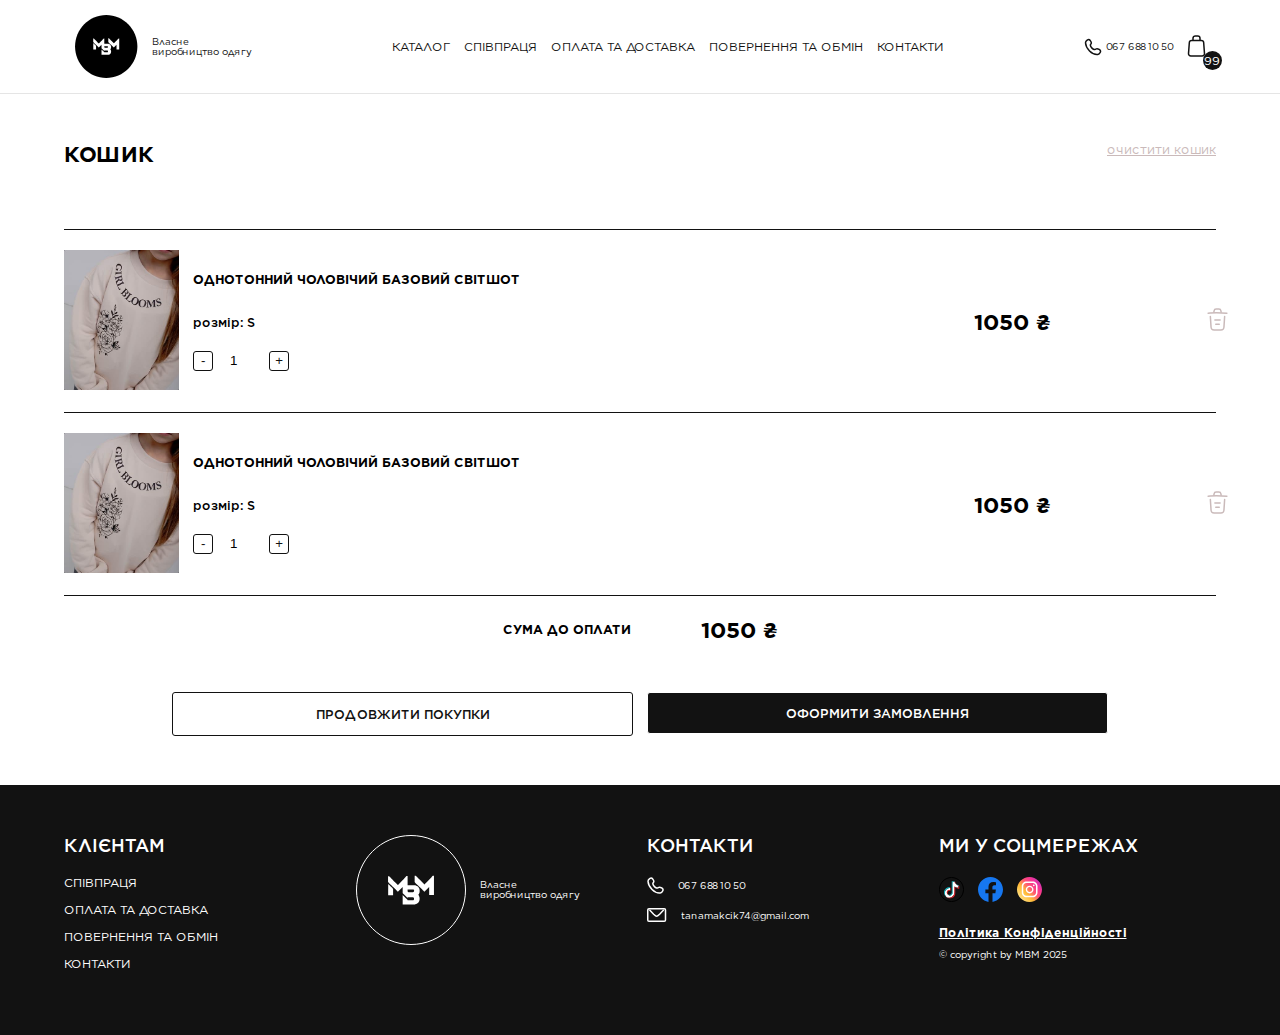
==== commit a95cc4f1: "add meta tag for seo" ====
--- a/docs/basket.html
+++ b/docs/basket.html
@@ -1,8 +1,8 @@
-<!DOCTYPE html><html lang="en"><head><meta charset="UTF-8"><meta name="viewport" content="width=device-width, user-scalable=yes, initial-scale=1.0, maximum-scale=2.0, minimum-scale=1.0"><link rel="stylesheet" href="css/styles.css"><link rel="apple-touch-icon" sizes="57x57" href="img/apple-icon-57x57.png"><link rel="apple-touch-icon" sizes="60x60" href="img/apple-icon-60x60.png"><link rel="apple-touch-icon" sizes="72x72" href="img/apple-icon-72x72.png"><link rel="apple-touch-icon" sizes="76x76" href="img/apple-icon-76x76.png"><link rel="apple-touch-icon" sizes="114x114" href="img/apple-icon-114x114.png"><link rel="apple-touch-icon" sizes="120x120" href="img/apple-icon-120x120.png"><link rel="apple-touch-icon" sizes="144x144" href="img/apple-icon-144x144.png"><link rel="apple-touch-icon" sizes="152x152" href="img/apple-icon-152x152.png"><link rel="apple-touch-icon" sizes="180x180" href="img/apple-icon-180x180.png"><link rel="icon" type="image/png" sizes="192x192" href="img/android-icon-192x192.png"><link rel="icon" type="image/png" sizes="32x32" href="img/favicon-32x32.png"><link rel="icon" type="image/png" sizes="96x96" href="img/favicon-96x96.png"><link rel="icon" type="image/png" sizes="16x16" href="img/favicon-16x16.png"><meta name="msapplication-TileColor" content="#ffffff"><meta name="msapplication-TileImage" content="/ms-icon-144x144.png"><meta name="theme-color" content="#ffffff"><title>МВМ — Стильний і комфортний одяг для усієї родини</title></head><body> <div class="dark-bgc"></div><div class="dark-bgc-succes"></div><div class="successPopup" id="successPopup"><div class="cancel_popup"><a href="#"><svg xmlns="http://www.w3.org/2000/svg" width="22" height="22" viewBox="0 0 22 22" fill="none">
+<!DOCTYPE html><html lang="en"><head><meta charset="UTF-8"><meta name="viewport" content="width=device-width, user-scalable=yes, initial-scale=1.0, maximum-scale=2.0, minimum-scale=1.0"><meta http-equiv="X-UA-Compatible" content="ie=edge"><meta name="author" content=" український бренд МВМ"><meta name="robots" content="index follow"><meta name="title" content="Кошик покупок — МВМ"><meta name="description" content="Товари, які додано до кошика. Покупка одягу українського бренду MBM."><meta name="keywords" content="кошик покупок, онлайн замовлення, МВМ"><link rel="stylesheet" href="css/styles.css"><link rel="apple-touch-icon" sizes="57x57" href="img/apple-icon-57x57.png"><link rel="apple-touch-icon" sizes="60x60" href="img/apple-icon-60x60.png"><link rel="apple-touch-icon" sizes="72x72" href="img/apple-icon-72x72.png"><link rel="apple-touch-icon" sizes="76x76" href="img/apple-icon-76x76.png"><link rel="apple-touch-icon" sizes="114x114" href="img/apple-icon-114x114.png"><link rel="apple-touch-icon" sizes="120x120" href="img/apple-icon-120x120.png"><link rel="apple-touch-icon" sizes="144x144" href="img/apple-icon-144x144.png"><link rel="apple-touch-icon" sizes="152x152" href="img/apple-icon-152x152.png"><link rel="apple-touch-icon" sizes="180x180" href="img/apple-icon-180x180.png"><link rel="icon" type="image/png" sizes="192x192" href="img/android-icon-192x192.png"><link rel="icon" type="image/png" sizes="32x32" href="img/favicon-32x32.png"><link rel="icon" type="image/png" sizes="96x96" href="img/favicon-96x96.png"><link rel="icon" type="image/png" sizes="16x16" href="img/favicon-16x16.png"><meta name="msapplication-TileColor" content="#ffffff"><meta name="msapplication-TileImage" content="/ms-icon-144x144.png"><meta name="theme-color" content="#ffffff"><title>Кошик магазину МВМ — Стильний і комфортний одяг для усієї родини</title></head><body> <div class="dark-bgc"></div><div class="dark-bgc-succes"></div><div class="successPopup" id="successPopup"><div class="cancel_popup"><a href="#"><svg xmlns="http://www.w3.org/2000/svg" width="22" height="22" viewBox="0 0 22 22" fill="none">
 <path d="M1 21L20.5816 1M21 21L1.41844 1" stroke="#121212" stroke-width="2" stroke-linecap="round"/>
 </svg> </a></div><div> <a href="index.html"><img src="img/logo.svg" alt=""></a></div><h2>дякуємо за замовлення!</h2><p>Ваше замовлення прийняте, і ми працюємо над його обробкою.</p><div class="cta_conatiner black_cta_popup"><a class="cta catalog_cta" href="">на головну</a></div></div><div class="spivpracia_popup"> <a class="cancel_spivpracia" href="#"><svg xmlns="http://www.w3.org/2000/svg" width="16" height="16" viewBox="0 0 16 16" fill="none">
 <path d="M1 15L14.7071 1M15 15L1.29291 1" stroke="#121212" stroke-width="1.5" stroke-linecap="round"/>
-</svg></a><h2>Введіть свої дані і ми з Вами зв'яжемося! </h2><form action="sendcontact.php" method="post"> <div class="name"><label for="name"> </label><input id="name" type="text" name="userName" minlength="3" maxlength="30" placeholder="введіть ваше імʼя*" required="" oninput="this.value = this.value.replace(/[^a-zA-Zа-яА-ЯїЇєЄіІґҐs]/g, '')"></div><div class="phone"><label for="phone"> </label><input class="phoneInput inputMask" type="tel" name="userPhone" placeholder="введіть ваш телефон*" required="" maxlength="13"><span class="error-tel"></span></div><input type="hidden" id="orderWebsiteURL2" name="orderWebsiteURL"><div class="wrapper tac_form_btn"><button class="submit-btn" type="submit">Відправити</button></div></form></div><header> <div class="wrapper flex-between items-center header"><div class="logo"> <a class="flex-between items-center" href="index.html"><picture> <img src="img/logo.svg" alt=""></picture><span>Власне<span>виробництво одягу</span></span></a></div><nav class="nav"> <ul class="menu items-center"><li class="cancel_li"><a class="cancel" href="#"><svg xmlns="http://www.w3.org/2000/svg" width="16" height="16" viewBox="0 0 16 16" fill="none">
+</svg></a><h2>Введіть свої дані і ми з Вами зв'яжемося! </h2><form action="sendcontact.php" method="post"> <div class="name"><label for="name"> </label><input id="name" type="text" name="userName" minlength="3" maxlength="30" placeholder="введіть ваше імʼя*" required="" oninput="this.value = this.value.replace(/[^a-zA-Zа-яА-ЯїЇєЄіІґҐs]/g, '')"></div><div class="phone"><label for="phone"> </label><input class="phoneInput inputMask" type="tel" name="userPhone" placeholder="введіть ваш телефон*" required="" maxlength="13"><span class="error-tel"></span></div><input type="hidden" id="orderWebsiteURL2" name="orderWebsiteURL"><div class="wrapper tac_form_btn"><button class="submit-btn" type="submit">Відправити</button></div></form></div><header> <div class="wrapper flex-between items-center header"><div class="logo"> <a class="flex-between items-center" href="index.html"><picture> <img src="img/logo.svg" alt="Інтернет-магазин MBM" title="логотип MBM"></picture><span>Власне<span>виробництво одягу</span></span></a></div><nav class="nav"> <ul class="menu items-center"><li class="cancel_li"><a class="cancel" href="#"><svg xmlns="http://www.w3.org/2000/svg" width="16" height="16" viewBox="0 0 16 16" fill="none">
 <path d="M1 15L14.7071 1M15 15L1.29291 1" stroke="#121212" stroke-width="1.5" stroke-linecap="round"/>
 </svg></a></li><li> <a href="catalog.html">каталог</a></li><li> <a href="#spivpracia_container" data-target="spivpracia">співпраця</a></li><li> <a href="#delivery_container" data-target="delivery">оплата та доставка</a></li><li> <a href="#obmin_container" data-target="obmin">повернення та обмін</a></li><li> <a href="#contacts">контакти</a></li><li class="mobile_contacts"> <a class="items-center" href="tel:+3800676881050"><svg xmlns="http://www.w3.org/2000/svg" width="18" height="18" viewBox="0 0 18 18" fill="none">
 <path d="M12 11.1012C10.0042 13.2018 4.91318 8.15653 6.91662 6.04795C8.13985 4.76052 6.75803 3.28923 5.99317 2.20778C4.5577 0.178146 1.40643 2.98034 1.50213 4.76287C1.80394 10.384 7.88462 17.0455 13.7729 16.4645C15.615 16.2827 17.7315 12.956 15.6186 11.7402C14.5621 11.1322 13.1118 9.93099 12 11.1012Z" stroke="" stroke-width="1.5" stroke-linecap="round" stroke-linejoin="round"/>
--- a/docs/css/styles.css
+++ b/docs/css/styles.css
@@ -1 +1 @@
-@font-face{font-family:Gotham;src:url(../fonts/Gotham-Book.woff2) format("woff2"),url(../fonts/Gotham-Book.woff) format("woff"),url(../fonts/Gotham-Book.ttf) format("truetype");font-weight:400;font-style:normal;font-display:swap}@font-face{font-family:Gotham;src:url(../fonts/Gotham-Bold.woff2) format("woff2"),url(../fonts/Gotham-Bold.woff) format("woff"),url(../fonts/Gotham-Bold.ttf) format("truetype");font-weight:700;font-style:normal;font-display:swap}@font-face{font-family:Gotham;src:url(../fonts/Gotham-Black.woff2) format("woff2"),url(../fonts/Gotham-Black.woff) format("woff"),url(../fonts/Gotham-Black.ttf) format("truetype");font-weight:900;font-style:normal;font-display:swap}@font-face{font-family:Gotham;src:url(../fonts/Gotham-Light.woff2) format("woff2"),url(../fonts/Gotham-Light.woff) format("woff"),url(../fonts/Gotham-Light.ttf) format("truetype");font-weight:300;font-style:normal;font-display:swap}@font-face{font-family:Gotham;src:url(../fonts/Gotham-Medium.woff2) format("woff2"),url(../fonts/Gotham-Medium.woff) format("woff"),url(../fonts/Gotham-Medium.ttf) format("truetype");font-weight:500;font-style:normal;font-display:swap}.product_container>.grid{gap:10rem}.product_container h1{padding-bottom:30rem;text-transform:uppercase}.product_container .price{padding:0;font-size:32rem;font-weight:700;text-transform:uppercase}.product_container .spivpracia_product_btn{color:#121212}.product_container table{width:100%;text-align:center;border-radius:3px;border-collapse:collapse;background-color:#121212;overflow:hidden}.product_container thead{background-color:#121212;color:#fff}.product_container td,.product_container th{padding:11rem}.product_container td{border:1px solid #121212}.product_container th+th{border-left:1px solid #fff}.product_container tbody{background-color:#fff}.product_container tbody tr:last-child td:first-child{border-radius:0 0 0 3px}.product_container .color{-ms-flex-wrap:nowrap;flex-wrap:nowrap;width:100%}.product_container p.price_rozdrib{padding:0}.price_block{margin-bottom:30rem}p.price_rozdrib{color:#cababa;text-decoration:line-through}.img-block{display:grid;grid-template-columns:120rem 73%;grid-column-gap:20rem;width:100%;height:100%;overflow:hidden}.img-block img{width:100%;height:100%;-o-object-fit:cover;object-fit:cover;border-radius:5px}.small-img{position:relative;max-height:500rem;display:grid;row-gap:5rem;grid-template-rows:1fr}.main-img{max-height:400rem}.carousel-card{display:grid;row-gap:5rem;border-radius:5px;grid-template-rows:1fr 1fr;-webkit-transition:all .5s aese;-o-transition:all .5s aese;transition:all .5s aese}.small-img-parent{width:100%;min-width:100rem;min-height:170rem}.small-img-parent img{-o-object-fit:cover;object-fit:cover}.product_btn_change{padding-bottom:28rem}.toggle-btn{color:#cababa;font-size:18rem;font-weight:700;text-transform:uppercase}.toggle-btn:hover{color:#121212;text-decoration-line:underline}.active_product{display:block;color:#121212;text-decoration-line:underline}.none_product{display:none}.description_product_one,.description_product_opt{font-size:18rem;font-weight:500}.description_product_one p,.description_product_opt p{padding-bottom:18rem}.color_container{padding-bottom:27rem}.card_size_btn label input{padding:13px;min-width:70rem;height:40rem;border-radius:3px;border:1px solid #b9b9b9}.card_size_btn label span{font-size:18rem}.opt_size span{width:100%}.order-product{-ms-flex-wrap:wrap;flex-wrap:wrap}.order-product .cta{width:100%;max-width:none}.order-product .spivpracia_btn:hover{color:#fff;background-color:#121212}.same_product .cta_main{padding:70rem 0}@media screen and (min-width:500px){.img-block{grid-template-columns:1.2fr 4fr}}@media screen and (min-width:768px){.product_container>.grid{grid-template-columns:1fr 1fr;gap:50rem}.img-block{grid-template-columns:30% 70%}.opt_size{width:80%}}@media screen and (min-width:1000px){.img-block{max-height:600rem;display:grid;-webkit-column-gap:20rem;-moz-column-gap:20rem;column-gap:20rem;grid-template-columns:1fr 1fr}}@media screen and (min-width:1024px){.img-block{grid-template-columns:170rem 4fr}}@media screen and (min-width:1440px){.main-img{max-height:600rem}}*{margin:0;padding:0;-webkit-box-sizing:border-box;box-sizing:border-box}html{font-size:.7px;scroll-behavior:smooth}body{font-size:14rem;font-weight:400;font-family:Gotham}ul{list-style:none}a{-webkit-transition:all .5s ease;-o-transition:all .5s ease;transition:all .5s ease;text-decoration:none}h2{padding-bottom:40rem;text-align:center;font-size:30rem;font-weight:700;text-transform:uppercase}input,select,textarea{-webkit-appearance:none;-moz-appearance:none;appearance:none;width:100%;outline:0}textarea{min-height:100px;max-height:250px;resize:vertical}input[type=tel],input[type=text],select,textarea{padding:12rem 10rem;border-radius:3px;border:1px solid #121212}button,input[type=checkbox],input[type=radio]{cursor:pointer}.wrapper{width:95%;margin:0 auto;padding:0 15rem}.pos-r{position:relative}.flex{display:-webkit-box;display:-ms-flexbox;display:flex;gap:20rem}.flex-between{display:-webkit-box;display:-ms-flexbox;display:flex;gap:20rem;-webkit-box-pack:justify;-ms-flex-pack:justify;justify-content:space-between}.grid{display:grid;gap:20rem}.items-center{-webkit-box-align:center;-ms-flex-align:center;align-items:center}img,video{width:100%;height:100%;-o-object-fit:cover;object-fit:cover;-o-object-position:center;object-position:center}.black_bg{color:#fff;background-color:#121212}.cta{display:-webkit-box;display:-ms-flexbox;display:flex;-webkit-box-align:center;-ms-flex-align:center;align-items:center;-webkit-box-pack:center;-ms-flex-pack:center;justify-content:center;width:90%;height:60rem;padding:19rem;border-radius:3px;text-align:center;font-size:18rem;font-weight:500;line-height:normal;text-transform:uppercase;-webkit-transition:all .5 ease;-o-transition:all .5 ease;transition:all .5 ease}.cta:hover{-webkit-transform:scale(1.05);-ms-transform:scale(1.05);transform:scale(1.05)}header{padding:15px 0;-webkit-box-shadow:0 0 0 1px rgba(0,0,0,.1);box-shadow:0 0 0 1px rgba(0,0,0,.1)}.logo a{color:#121212;font-size:14rem;line-height:1em}.logo a picture{display:inline-block;width:90rem;height:90rem}.logo a img{width:100%;height:100%;-o-object-fit:contain;object-fit:contain}.logo a span{display:block}.desctop_contacts{display:none}.nav{position:fixed;top:0;left:-100%;width:70vw;height:100vh;padding:20px;z-index:3;background-color:#fff;-webkit-transition:all .5s ease;-o-transition:all .5s ease;transition:all .5s ease}.menu{color:#121212;text-transform:uppercase}.menu li{padding-bottom:10px}.menu a{position:relative;display:block;line-height:2em;color:#121212}.menu a::before{content:"";position:absolute;left:0;bottom:0;width:0;height:1px;background-color:#121212;-webkit-transition:all .5s ease;-o-transition:all .5s ease;transition:all .5s ease}.menu a:hover{text-shadow:0 0 1px}.menu a:hover::before{width:100%}.mobile_contacts a{display:-webkit-box;display:-ms-flexbox;display:flex;-webkit-box-pack:start;-ms-flex-pack:start;justify-content:flex-start}.header_contacts a,.mobile_contacts a{gap:5rem;color:#121212;-webkit-transition:all .5 ease;-o-transition:all .5 ease;transition:all .5 ease}.header_contacts a:hover,.mobile_contacts a:hover{-webkit-transform:scale(1.1);-ms-transform:scale(1.1);transform:scale(1.1)}.header_contacts svg path,.mobile_contacts svg path{stroke:#121212}.dark-bgc,.dark-bgc-succes{display:none;position:fixed;top:0;left:0;width:100%;height:100%;background-color:rgba(0,0,0,.5);-webkit-backdrop-filter:blur(2px);backdrop-filter:blur(2px);z-index:3}.header{position:relative}.burger{width:50px;height:100%;cursor:pointer}.bord{display:block;margin:4px;width:30px;height:5px;border-radius:2px;background-color:#121212;-webkit-transition:all 1s ease;-o-transition:all 1s ease;transition:all 1s ease}.burger:hover>.b1{-webkit-transform:translateX(20px);-ms-transform:translateX(20px);transform:translateX(20px)}.burger:hover>.b2{-webkit-transform:translateX(10px);-ms-transform:translateX(10px);transform:translateX(10px)}.b1{width:20px}.b2{width:30px}.b3{width:40px;top:10px}a.cancel{position:absolute;top:10px;right:10px;cursor:pointer}.cart{position:relative}.circle{position:absolute;bottom:-11px;right:-16px;width:19px;height:19px;background-color:#121212;border-radius:50%}.number{position:absolute;top:50%;left:50%;font-size:12px;color:#fff;-webkit-transform:translate(-50%,-50%);-ms-transform:translate(-50%,-50%);transform:translate(-50%,-50%)}.card figcaption{position:relative}.card picture{display:block;width:100%;overflow:hidden;border-radius:3px}.card picture img{height:100%;border-radius:3px;-webkit-transition:all .5s ease;-o-transition:all .5s ease;transition:all .5s ease}.card form{position:relative;z-index:4}.card h2{display:-webkit-box;display:-ms-flexbox;display:flex;-webkit-box-align:center;-ms-flex-align:center;align-items:center;text-align:left;min-height:43px;padding:10rem 0 15rem;font-size:16rem;font-weight:500;text-transform:none}.card button{gap:0;-webkit-box-pack:end;-ms-flex-pack:end;justify-content:flex-end;position:relative;width:30rem;height:30rem;border:1px solid #121212;border-radius:1.5px;background-color:rgba(0,0,0,0);overflow:hidden;-webkit-transition:all .5s ease;-o-transition:all .5s ease;transition:all .5s ease;cursor:pointer}.card button svg{-webkit-transform:translate(-60%,40%);-ms-transform:translate(-60%,40%);transform:translate(-60%,40%)}.card button svg path{stroke:#121212}.card button span{display:block;position:absolute;width:0;top:50%;left:0;white-space:nowrap;color:rgba(0,0,0,0);-webkit-transform:translateY(-50%);-ms-transform:translateY(-50%);transform:translateY(-50%)}.card button:hover{color:#fff;background-color:#121212}.card button:hover svg path{stroke:#fff}.card select{-webkit-appearance:none;-moz-appearance:none;appearance:none;font-size:14px;width:55%;border:none;border-bottom:1px solid #121212;background-color:rgba(0,0,0,0);outline:0}.card select option{padding:0 10rem}.mask-card{position:absolute;top:0;left:0;width:100%;height:100%;z-index:1}.mask-card:hover~picture>img{-webkit-transform:scale(1.05);-ms-transform:scale(1.05);transform:scale(1.05)}.color{row-gap:0;-webkit-column-gap:5px;-moz-column-gap:5px;column-gap:5px;-ms-flex-wrap:wrap;flex-wrap:wrap;max-width:30vw}.color label{position:relative}.color span{display:block;position:absolute;top:0;left:0;width:15px;height:15px;border-radius:50%;-webkit-transform:translate(16%,16%);-ms-transform:translate(16%,16%);transform:translate(16%,16%)}.color input{width:20px;height:20px;border-radius:50%;border:4px solid #fff;outline:1px solid #fff}.color input:checked{outline:1px solid #eaeaea}.price,.size{font-size:14px;padding-bottom:15rem}.price label,.size label{position:relative}.price label::before,.size label::before{content:"";position:absolute;width:8px;height:8px;top:30%;right:10rem;border-top:1.5px solid #121212;border-right:1.5px solid #121212;-webkit-transform:translateY(-50%) rotate(135deg);-ms-transform:translateY(-50%) rotate(135deg);transform:translateY(-50%) rotate(135deg);z-index:-1}div.size{min-height:47rem}.data div{min-width:50%;margin-bottom:10px}.error_cart{-webkit-box-orient:vertical;-webkit-box-direction:normal;-ms-flex-direction:column;flex-direction:column;position:absolute;top:60%;left:50%;-webkit-transform:translate(-50%,-50%);-ms-transform:translate(-50%,-50%);transform:translate(-50%,-50%)}.phone{position:relative}.cart_popup,.spivpracia_popup{position:fixed;top:50%;left:50%;display:none;padding:70rem 50rem 120rem;width:90vw;background-color:#fff;-webkit-transform:translate(-50%,-50%);-ms-transform:translate(-50%,-50%);transform:translate(-50%,-50%);z-index:3}.spivpracia_popup{padding:50rem}.spivpracia_popup div{margin-bottom:20rem}.spivpracia_popup .tac_form_btn{padding-top:0}.cancel_cart,.cancel_spivpracia{position:absolute;top:15px;right:15px}.cart-head{padding-bottom:10rem;font-size:18rem;font-weight:700;text-transform:uppercase}.cart-container{grid-template-columns:1fr 4fr}.cart-container p{padding-bottom:0}.color_cart{gap:5px}.color_circle{display:inline-block;width:20rem;height:20rem;border-radius:50%}.main_section{margin-bottom:13px}.main_container{-webkit-box-orient:vertical;-webkit-box-direction:normal;-ms-flex-direction:column;flex-direction:column;padding:77rem 0 66rem;text-align:center}.main_container h1{font-size:42rem;font-weight:700;line-height:normal;text-transform:uppercase}.main_container p{padding:20rem 0;font-size:24px;font-weight:400}.move-text{margin-bottom:13rem;padding:30rem 0;overflow:hidden;background-color:#eaeaea}.content-slider{padding-bottom:0;-webkit-column-gap:30px;-moz-column-gap:30px;column-gap:30px}.content-slider h3{color:#121212;font-size:14rem;white-space:nowrap;font-weight:300}.content-slider h3::after{content:"";position:absolute;top:50%;right:-15px;width:1px;height:17px;background-color:#121212;-webkit-transform:translateY(-50%);-ms-transform:translateY(-50%);transform:translateY(-50%)}.cta_main{-ms-flex-wrap:wrap;flex-wrap:wrap;-webkit-box-pack:center;-ms-flex-pack:center;justify-content:center}.catalog_cta{display:-webkit-box;display:-ms-flexbox;display:flex;-webkit-box-pack:center;-ms-flex-pack:center;justify-content:center;padding:30rem;color:#121212;background-color:#fff}.catalog_cta:hover{background-color:#eaeaea}.black_cta{color:#fff;border:1px solid #fff}.black_cta:hover{color:#121212;background-color:#fff}.grid_main_container{grid-template-columns:1.5fr 1fr;grid-auto-flow:row dense}.grid_main_container video{border-radius:5px 5px 0 0}.grid_main_container video:nth-child(3){-webkit-box-ordinal-group:2;-ms-flex-order:1;order:1}.grid_main_container picture{display:inline-block;height:100%;max-height:550px}.grid_main_container picture img{border-radius:5px 5px 0 0}.slider-images-1,.slider-images-2{position:relative;top:0;display:-webkit-box;display:-ms-flexbox;display:flex;width:100%;height:100%}.slider-images-1 img,.slider-images-2 img{position:absolute;opacity:0;border-radius:5px 5px 0 0;-webkit-transition:all .5s ease;-o-transition:all .5s ease;transition:all .5s ease;-o-object-position:top;object-position:top}.slider-images-1 .slider-img,.slider-images-2 .slider-img{opacity:1}.slider-images-1 img.active,.slider-images-2 img.active{opacity:1}.about_container .flex{-ms-flex-wrap:wrap;flex-wrap:wrap;-webkit-box-pack:center;-ms-flex-pack:center;justify-content:center}.about_container p{padding-bottom:20rem;font-size:18rem}.about_container p:nth-child(3){padding-bottom:36rem}.about-pic{padding-top:50rem}.about-pic img{border-radius:3px}.col-4{grid-template-columns:repeat(2,1fr)}.advantages_container>div{height:100%;min-height:40vw}.bg1{background:#fff url(../img/sec-5-1.jpg) no-repeat center/cover}.bg2{position:relative;-webkit-box-orient:vertical;-webkit-box-direction:normal;-ms-flex-direction:column;flex-direction:column;-webkit-box-pack:end;-ms-flex-pack:end;justify-content:flex-end;background:#fff url(../img/sec-5-2.jpg) no-repeat center/cover}.bg2 .flex,.bg2 h2{position:relative;padding-bottom:20rem;z-index:1}.bg2 .flex{-webkit-box-pack:center;-ms-flex-pack:center;justify-content:center;-ms-flex-wrap:wrap;flex-wrap:wrap}.bg2 .flex p{width:200rem;text-align:center;font-weight:500}.dark-mask{position:absolute;top:0;left:0;width:100%;height:100%;background:-webkit-gradient(linear,left top,left bottom,from(rgba(0,0,0,0)),to(rgba(0,0,0,.9)));background:-o-linear-gradient(top,rgba(0,0,0,0) 0,rgba(0,0,0,.9) 100%);background:linear-gradient(180deg,rgba(0,0,0,0) 0,rgba(0,0,0,.9) 100%)}.bg3{background:#fff url(../img/sec-5-3.jpg) no-repeat center/cover}.transparent_cta{font-size:14px;border:1px solid #fff;border-radius:3px;background-color:rgba(0,0,0,0);padding:20rem 0}.container{padding:70rem 0}.category_block{position:relative;max-width:370px;min-height:440px;border-radius:5px}.category_block a{position:absolute;bottom:10%;left:50%;min-width:150px;padding:15px 0;font-size:14px;-webkit-transform:translateX(-50%);-ms-transform:translateX(-50%);transform:translateX(-50%)}.category_block a:hover{-webkit-transform:translateX(-50%);-ms-transform:translateX(-50%);transform:translateX(-50%)}.woman{background:#000 url(../img/woman.jpg) no-repeat center/cover}.man{background:#000 url(../img/men.jpg) no-repeat center/cover}.girl{background:#000 url(../img/girl.jpg) no-repeat center/cover}.boy{background:#000 url(../img/boy.jpg) no-repeat center/cover}.catalog .col-4{grid-template-columns:repeat(2,1fr)}.category_btn{grid-template-columns:repeat(2,1fr);padding-bottom:30px}.category_btn label{position:relative;cursor:pointer;z-index:2;-webkit-transition:all .5s ease;-o-transition:all .5s ease;transition:all .5s ease}.category_btn label:hover{-webkit-transform:scale(1.05);-ms-transform:scale(1.05);transform:scale(1.05)}.category_btn label:hover>input{background-color:#121212}.category_btn label:hover>span{background-color:#121212;color:#fff}.category_btn input{width:100%;border:1px solid #121212;cursor:pointer}.category_btn input:checked{background-color:#121212}.category_btn input:checked+span{color:#fff}.category_btn span{text-align:center;position:absolute;top:50%;left:50%;font-size:14rem;font-weight:500;text-transform:uppercase;-webkit-transform:translate(-50%,-50%);-ms-transform:translate(-50%,-50%);transform:translate(-50%,-50%)}.card{width:42vw}.pagination{padding-top:30px;-webkit-box-pack:center;-ms-flex-pack:center;justify-content:center}.pag-cta{-webkit-box-pack:center;-ms-flex-pack:center;justify-content:center;color:#121212;width:30px;height:30px;font-size:14rem;border-radius:3px}.pag-cta:hover{background-color:#121212;color:#fff}.review{border-radius:5px;border:1px solid #121212;overflow:hidden}.submit-btn{font-family:Gotham;padding:12rem 20rem;color:#fff;border-radius:3px;border:1px solid #121212;background:#121212;-webkit-transition:all .5s ease;-o-transition:all .5s ease;transition:all .5s ease;cursor:pointer;text-transform:uppercase}.submit-btn:hover{color:#121212;background-color:#fff}.tac_form_btn{padding-top:20px;text-align:center}.start_buisnes{text-align:center}.start_buisnes p{padding-bottom:27px}.start_buisnes .transparent_cta{padding:35rem 0}.error-name,.error-tel{position:absolute;bottom:-15px;left:0;font-size:12px;color:#eb4242}.info_container{font-size:16rem}.info-item{margin-bottom:20rem;border-radius:5px;border:1px solid #121212}.readmore{position:relative;padding:15rem 20rem;color:#121212}.readmore span:first-child{font-size:18rem;font-weight:700;text-transform:uppercase}.readmore-active{border-radius:5px 5px 0 0}.readmore-active .svg_btn svg{-webkit-transform:translate(-50%,-50%) rotate(-180deg);-ms-transform:translate(-50%,-50%) rotate(-180deg);transform:translate(-50%,-50%) rotate(-180deg)}.head_info{padding-bottom:5px;font-weight:500}.description-more{font-size:14rem;font-weight:400;max-height:0;overflow:hidden}.visible{padding:0 15rem 30rem;max-height:3000rem;-webkit-transition:max-height 1s ease;-o-transition:max-height 1s ease;transition:max-height 1s ease}.visible>div{padding-bottom:20rem}.svg_btn{position:relative;display:inline-block;width:30rem;height:30rem;background-color:#121212}.svg_btn svg{position:absolute;top:50%;left:50%;-webkit-transform:translate(-50%,-50%) rotate(0);-ms-transform:translate(-50%,-50%) rotate(0);transform:translate(-50%,-50%) rotate(0);-webkit-transition:all .5s ease;-o-transition:all .5s ease;transition:all .5s ease}.mark li{position:relative;padding:0 0 2px 15px}.mark li::before{content:"";position:absolute;top:50%;left:0;width:3px;height:3px;background-color:#121212;border-radius:50%;-webkit-transform:translate(-50%,-50%);-ms-transform:translate(-50%,-50%);transform:translate(-50%,-50%)}.post-icon{max-width:200px}.wrapper-contact h2{padding-bottom:20rem;text-align:left;font-size:18rem}.wrapper-contact form{min-width:370rem}.page-contact{padding-bottom:70rem}.page-contact a{margin-bottom:20rem;color:#121212;-webkit-transition:all .5 ease;-o-transition:all .5 ease;transition:all .5 ease}.page-contact a:hover{-webkit-transform:scale(1.1);-ms-transform:scale(1.1);transform:scale(1.1)}.social-contact a{margin-bottom:11rem}.form-contactPage .tac_form_btn{padding:0}.form-contactPage p{position:relative}.form-contactPage p:not(.form-contactPagep:last-child){margin-bottom:25rem}.successPopup{display:none;text-align:center}.successPopup h2{padding-top:30rem;padding-bottom:10rem}.successPopup img{max-width:120px;max-height:120px}.black_cta_popup{width:80%;padding-top:40rem;margin:0 auto}.black_cta_popup a{width:100%;color:#fff;background-color:#121212}.black_cta_popup a:hover{background-color:#000}.successPopup{position:fixed;padding:30rem;top:50%;left:50%;-webkit-transform:translate(-50%,-50%);-ms-transform:translate(-50%,-50%);transform:translate(-50%,-50%);z-index:20;background-color:#fff}.privacy_container h1{padding-bottom:30rem;text-align:center;font-size:30rem;font-weight:700;text-transform:uppercase}.privacy_container div,.privacy_container ul{margin-bottom:20rem}.cancel_popup{position:absolute;top:20rem;right:20rem}.reviews_container{padding:70rem 0 0}.spivpracia_submit_btn,a.spivpracia_product_btn,button.spivpracia_product_btn{text-align:center;width:100%;padding:24rem;font-size:18rem;font-weight:500;line-height:norma;text-transform:uppercase;border-radius:3px;border:1px solid #121212}.filter{-ms-flex-wrap:wrap;flex-wrap:wrap}.slider-range{position:relative;width:199px;height:1.5px;background:#ddd;margin:20px 0 50rem}.range{position:absolute;height:100%;background:#121212}.handle{position:absolute;width:9px;height:9px;background:#121212;cursor:pointer;top:50%;z-index:2;border-radius:1.5px;-webkit-transform:translateY(-50%);-ms-transform:translateY(-50%);transform:translateY(-50%)}#min-handle{left:0}#max-handle{right:0}.values{position:relative;top:20rem;display:-webkit-box;display:-ms-flexbox;display:flex;-webkit-box-pack:justify;-ms-flex-pack:justify;justify-content:space-between;font-size:16rem}.filter_container{min-width:40%}.filter_container .info-item{border:none}.filter_container .readmore{padding:0}.filter_container .readmore span:first-child{font-size:18rem;font-weight:500}.filter_container .readmore .svg_btn{background-color:#fff}.filter_container .visible{padding:30rem 2rem}.filter_container .visible p{padding-bottom:20rem;font-size:16rem;font-weight:500}.filter_container .visible .flex-between{gap:50px}.filter_container input{width:15rem;height:15rem;border-radius:3rem;outline:1px solid #b9b9b9;border:3px solid #fff}.filter_container input:checked{background-color:#121212}.filter_container label{padding-bottom:12px;gap:10px}.sort-select{padding:0 0 30rem;-webkit-column-gap:8rem;-moz-column-gap:8rem;column-gap:8rem;-webkit-box-pack:end;-ms-flex-pack:end;justify-content:flex-end;-webkit-box-align:center;-ms-flex-align:center;align-items:center;max-height:40rem}.sort-select p{color:#1e1e1e;font-size:18rem;font-weight:500;text-transform:uppercase}.select{position:relative;min-width:300rem;height:30rem;background:#fff;z-index:7}.is-opened .select__in:after{-webkit-transform:translateY(0) rotate(45deg);-ms-transform:translateY(0) rotate(45deg);transform:translateY(0) rotate(45deg)}.is-opened .select__list{visibility:visible;max-height:none;opacity:1;z-index:5}.is-opened .select__item{font-size:18rem;-webkit-transition:all .5s ease;-o-transition:all .5s ease;transition:all .5s ease;display:block}.is-opened .select__item:hover{color:#c482e6}.is-active{display:none}.select__in{position:absolute;padding-left:20rem;font-size:18rem;top:50%;left:50%;width:100%;-webkit-user-select:none;-moz-user-select:none;-ms-user-select:none;user-select:none;-webkit-transform:translate(-50%,-50%);-ms-transform:translate(-50%,-50%);transform:translate(-50%,-50%);cursor:pointer}.select__in::after{-webkit-transition:all 1s ease;-o-transition:all 1s ease;transition:all 1s ease;font-weight:500;content:"";position:absolute;top:40%;right:30rem;width:8px;height:8px;display:block;border-top:1px solid #1e1e1e;border-left:1px solid #1e1e1e;-webkit-transform:translateY(-50%) rotate(225deg);-ms-transform:translateY(-50%) rotate(225deg);transform:translateY(-50%) rotate(225deg)}.select__list{display:block;overflow:hidden;width:100%;background:#fff;position:absolute;top:100%;left:-1px;-webkit-transition:opacity .2s ease .1s;-o-transition:opacity .2s ease .1s;transition:opacity .2s ease .1s;visibility:hidden;max-height:0;opacity:0}.select__item{display:none;padding:5px 10px;font-size:14rem;color:#1e1e1e;background:#fff;-webkit-transition:all .3s ease;-o-transition:all .3s ease;transition:all .3s ease;cursor:pointer}.basket_container h1,.order_container h1{font-size:30rem;font-weight:700;text-transform:uppercase}.basket_container h1{padding-bottom:60rem}.basket_container hr{margin:20px 0;border:none;border-bottom:1px solid #121212}.delete_cart{color:#cababa;font-size:18rem;text-decoration:underline}.delete_cart:hover{color:#121212}.basket-card{grid-template-columns:repeat(2,1fr)}.description_bascket h2{width:50%;font-size:18rem;text-align:left;font-weight:700}.description_bascket p{font-size:18rem;font-weight:500;padding-bottom:30rem}.quantity_container button{width:20px;height:20px;background-color:#fff;border:1px solid #121212;-webkit-transition:all .5s ease;-o-transition:all .5s ease;transition:all .5s ease;border-radius:3px;cursor:pointer}.quantity_container button:hover{background-color:#121212;color:#fff}.quantity_container input{text-align:center;-webkit-appearance:none;-moz-appearance:none;appearance:none;border:none;max-width:40rem}.price_basket{font-size:32rem;font-weight:700;text-transform:uppercase}.del{border:none;background-color:#fff;cursor:pointer}.del svg path{-webkit-transition:all .5s ease;-o-transition:all .5s ease;transition:all .5s ease;stroke:#cababa}.del svg:hover path{stroke:#121212}.sum_container{padding-bottom:30rem}.sum_container .flex{gap:100rem;-webkit-box-pack:center;-ms-flex-pack:center;justify-content:center}.sum_container .flex p:first-child{font-size:18rem;font-weight:700;text-transform:uppercase}.basket_cta{padding-top:40rem;-webkit-box-pack:center;-ms-flex-pack:center;justify-content:center;-ms-flex-wrap:wrap;flex-wrap:wrap}.basket_cta .catalog_cta{width:100%;border:1px solid #121212}.basket_cta .black_cta{width:100%;background-color:#121212}.basket_cta .black_cta:hover{color:#fff}.order_container h1{padding-bottom:30rem;text-align:center}.order_container h2{padding-bottom:20rem;text-align:left;font-size:18rem;font-weight:700;text-transform:uppercase}.order_container label{display:block;font-weight:500;line-height:1.8em}.order_container label span{display:block}.order_container input,.order_container select{border-color:#cababa}.order_container .grid{margin-bottom:10rem}.order_container select{background-color:rgba(0,0,0,0)}.order_container select option:disabled{color:#eaeaea}.post_icon input{width:110rem;height:45rem;border-radius:4px}.post_icon input:checked{border:1px solid #121212}.up{background:#eaeaea url(../img/up.png) no-repeat center/80%;background-border:1px solid #121212}.np{background:#eaeaea url(../img/np.png) no-repeat center/80%}.arrow_select{position:relative;margin-bottom:10rem;z-index:1}.arrow_select::before{content:"";position:absolute;top:50%;right:11rem;width:9rem;height:9rem;border-top:1.5px solid #121212;border-right:1.5px solid #121212;-webkit-transform:translateY(40%) rotate(135deg);-ms-transform:translateY(40%) rotate(135deg);transform:translateY(40%) rotate(135deg);z-index:-1}.pay_method label{display:-webkit-box;display:-ms-flexbox;display:flex;gap:10rem;margin-bottom:10rem;line-height:1em}.pay_method input{width:15px;height:15px;border-radius:3px;outline:1px solid #b9b9b9;border:2px solid #fff}.pay_method input:checked{background-color:#121212}.order_cta{padding-top:40rem}.footer{padding:50px 0}.footer a{color:#fff}.footer .menu_footer{display:block}.footer .menu_footer a{position:relative;display:inline-block;font-size:12px;text-align:left;text-transform:uppercase}.footer .menu_footer a::before{content:"";position:absolute;left:0;bottom:5px;width:0;height:1px;background-color:#fff;-webkit-transition:all .5s ease;-o-transition:all .5s ease;transition:all .5s ease}.footer .menu_footer a:hover{text-shadow:0 0 1px}.footer .menu_footer a:hover::before{width:100%}.footer h3{padding-bottom:30rem;font-size:18px;font-weight:500;text-transform:uppercase}.contact_footer p{margin-bottom:20rem}.contact_footer a{-webkit-transition:all .5 ease;-o-transition:all .5 ease;transition:all .5 ease}.contact_footer a:hover{-webkit-transform:scale(1.05);-ms-transform:scale(1.05);transform:scale(1.05)}.social_footer a{-webkit-transition:all .5 ease;-o-transition:all .5 ease;transition:all .5 ease}.social_footer a:hover{-webkit-transform:scale(1.05);-ms-transform:scale(1.05);transform:scale(1.05)}.privacyPolice{display:block;font-size:12px;font-weight:700;text-decoration:underline;padding:30rem 0 13rem}@media screen and (min-width:538px){.col-3{grid-template-columns:repeat(3,1fr)}}@media screen and (min-width:550px){.wrapper-contact{display:-webkit-box;display:-ms-flexbox;display:flex;-webkit-box-pack:center;-ms-flex-pack:center;justify-content:center;gap:100rem;-ms-flex-wrap:nowrap;flex-wrap:nowrap}.contact-page{display:block}}@media screen and (min-width:768px){.wrapper{width:90%}.cta{width:45%}.card button:hover{width:29%}.card button:hover span{color:#fff;width:80%;left:0}.card select{width:35%}.data{display:-webkit-box;display:-ms-flexbox;display:flex;gap:10px;-webkit-box-pack:justify;-ms-flex-pack:justify;justify-content:space-between}.cta_main{width:50%;margin:0 auto}.grid_main_container video:nth-child(3){-webkit-box-ordinal-group:1;-ms-flex-order:0;order:0}.grid_main_container{grid-template-columns:1.5fr 1fr 1fr 1.5fr}.about_container h2{text-align:left}.about_container .flex{-webkit-box-pack:start;-ms-flex-pack:start;justify-content:flex-start}.col-2{grid-template-columns:1fr 2fr}.col_3_adv{grid-template-columns:1fr 2fr 1fr}.bg2{padding-bottom:100rem}.category_btn{grid-template-columns:repeat(4,1fr)}.card{width:auto}.info_container{width:70vw;margin:0 auto}.readmore{padding:20rem 30rem}.visible{padding:0 30rem 50rem}.cancel_popup{top:30rem;right:30rem}.spivpracia_submit_btn,a.spivpracia_product_btn,button.spivpracia_product_btn{max-width:240px}.basket-card{grid-template-columns:10% 90%}.descr_grid{grid-template-columns:3fr 1fr}.order_container .grid{grid-template-columns:repeat(2,1fr)}.footer{grid-template-columns:repeat(4,1fr)}.footer .menu_footer a{padding-bottom:15px}}@media screen and (min-width:1024px){.desctop_contacts{display:-webkit-box;display:-ms-flexbox;display:flex}.nav{position:static;width:auto;height:auto;padding:0;z-index:0}.menu{display:-webkit-box;display:-ms-flexbox;display:flex;-webkit-box-pack:justify;-ms-flex-pack:justify;justify-content:space-between;gap:20rem}.menu li{padding-bottom:0}.menu a{text-align:center;line-height:1em;font-size:12px}.mobile_contacts,li.cancel_li{display:none}.burger{display:none}a.cancel{display:none}.card h2{font-size:20rem}div.size{min-height:20rem}.cart_popup,.spivpracia_popup{width:50vw}.spivpracia_popup{width:40vw}.content-slider h3{font-size:16rem}.col-4{grid-template-columns:repeat(4,1fr)}.catalog .col-4{grid-template-columns:repeat(4,1fr)}.start_buisnes{max-width:70%}.wrapper-contact{width:55%;margin:0 auto}}@media screen and (min-width:1150px){.card h2{min-height:73px}}@media screen and (min-width:1250px){.order_container{width:60%}}@media screen and (min-width:1300px){.logo a{font-size:18rem}.menu a{font-size:14rem}}@media screen and (min-width:1440px){html{font-size:1px}}@media screen and (min-width:2200px){html{font-size:1.5px}}+@font-face{font-family:Gotham;src:url(../fonts/Gotham-Book.woff2) format("woff2"),url(../fonts/Gotham-Book.woff) format("woff"),url(../fonts/Gotham-Book.ttf) format("truetype");font-weight:400;font-style:normal;font-display:swap}@font-face{font-family:Gotham;src:url(../fonts/Gotham-Bold.woff2) format("woff2"),url(../fonts/Gotham-Bold.woff) format("woff"),url(../fonts/Gotham-Bold.ttf) format("truetype");font-weight:700;font-style:normal;font-display:swap}@font-face{font-family:Gotham;src:url(../fonts/Gotham-Black.woff2) format("woff2"),url(../fonts/Gotham-Black.woff) format("woff"),url(../fonts/Gotham-Black.ttf) format("truetype");font-weight:900;font-style:normal;font-display:swap}@font-face{font-family:Gotham;src:url(../fonts/Gotham-Light.woff2) format("woff2"),url(../fonts/Gotham-Light.woff) format("woff"),url(../fonts/Gotham-Light.ttf) format("truetype");font-weight:300;font-style:normal;font-display:swap}@font-face{font-family:Gotham;src:url(../fonts/Gotham-Medium.woff2) format("woff2"),url(../fonts/Gotham-Medium.woff) format("woff"),url(../fonts/Gotham-Medium.ttf) format("truetype");font-weight:500;font-style:normal;font-display:swap}.product_container>.grid{gap:10rem}.product_container h1{padding-bottom:30rem;text-transform:uppercase}.product_container .price{padding:0;font-size:32rem;font-weight:700;text-transform:uppercase}.product_container .spivpracia_product_btn{color:#121212}.product_container table{width:100%;text-align:center;border-radius:3px;border-collapse:separate;border-spacing:0;background-color:#121212;overflow:hidden}.product_container thead{background-color:#121212;color:#fff}.product_container td,.product_container th{padding:11rem}.product_container td{border-bottom:1px solid #121212;border-right:1px solid #121212}.product_container td:first-child{border-left:1px solid #121212}.product_container th+th{border-left:1px solid #fff}.product_container tbody{background-color:#fff}.product_container tbody tr:last-child td:first-child{border-radius:0 0 0 3px}.product_container tbody tr:last-child td:last-child{border-radius:0 0 3px 0}.product_container .color{-ms-flex-wrap:nowrap;flex-wrap:nowrap;width:100%}.product_container p.price_rozdrib{padding:0}.price_block{margin-bottom:30rem}p.price_rozdrib{color:#cababa;text-decoration:line-through}.img-block{display:grid;grid-template-columns:120rem 73%;grid-column-gap:20rem;width:100%;height:100%;overflow:hidden}.img-block img{width:100%;height:100%;-o-object-fit:cover;object-fit:cover;border-radius:5px}.small-img{position:relative;max-height:500rem;display:grid;row-gap:5rem;grid-template-rows:1fr}.main-img{max-height:400rem}.carousel-card{display:grid;row-gap:5rem;border-radius:5px;grid-template-rows:1fr 1fr;-webkit-transition:all .5s aese;-o-transition:all .5s aese;transition:all .5s aese}.small-img-parent{width:100%;min-width:100rem;min-height:170rem}.small-img-parent img{-o-object-fit:cover;object-fit:cover}.product_btn_change{padding-bottom:28rem}.toggle-btn{color:#cababa;font-size:18rem;font-weight:700;text-transform:uppercase}.toggle-btn:hover{color:#121212;text-decoration-line:underline}.active_product{display:block;color:#121212;text-decoration-line:underline}.none_product{display:none}.description_product_one,.description_product_opt{font-size:18rem;font-weight:500}.description_product_one p,.description_product_opt p{padding-bottom:18rem}.color_container{padding-bottom:27rem}.card_size_btn label input{padding:13px;min-width:70rem;height:40rem;border-radius:3px;border:1px solid #b9b9b9}.card_size_btn label span{font-size:18rem}.opt_size{display:block}.opt_size span{display:block;width:100%}.order-product{-ms-flex-wrap:wrap;flex-wrap:wrap}.order-product .cta{width:100%;max-width:none}.order-product .spivpracia_btn:hover{color:#fff;background-color:#121212}.same_product .cta_main{padding:70rem 0}@media screen and (min-width:500px){.img-block{grid-template-columns:1.2fr 4fr}}@media screen and (min-width:768px){.product_container>.grid{grid-template-columns:1fr 1fr;gap:50rem}.img-block{grid-template-columns:30% 70%}.opt_size{width:80%}}@media screen and (min-width:1000px){.img-block{max-height:600rem;display:grid;-webkit-column-gap:20rem;-moz-column-gap:20rem;column-gap:20rem;grid-template-columns:1fr 1fr}}@media screen and (min-width:1024px){.img-block{grid-template-columns:170rem 4fr}}@media screen and (min-width:1440px){.main-img{max-height:600rem}}*{margin:0;padding:0;-webkit-box-sizing:border-box;box-sizing:border-box}html{font-size:.7px;scroll-behavior:smooth}body{font-size:14rem;font-weight:400;font-family:Gotham}ul{list-style:none}a{-webkit-transition:all .5s ease;-o-transition:all .5s ease;transition:all .5s ease;text-decoration:none}h2{padding-bottom:40rem;text-align:center;font-size:30rem;font-weight:700;text-transform:uppercase}input,select,textarea{-webkit-appearance:none;-moz-appearance:none;appearance:none;width:100%;outline:0}textarea{min-height:100px;max-height:250px;resize:vertical}input[type=tel],input[type=text],select,textarea{padding:12rem 10rem;border-radius:3px;border:1px solid #121212}button,input[type=checkbox],input[type=radio]{cursor:pointer}.wrapper{width:95%;margin:0 auto;padding:0 15rem}.pos-r{position:relative}.flex{display:-webkit-box;display:-ms-flexbox;display:flex;gap:20rem}.flex-between{display:-webkit-box;display:-ms-flexbox;display:flex;gap:20rem;-webkit-box-pack:justify;-ms-flex-pack:justify;justify-content:space-between}.grid{display:grid;gap:20rem}.items-center{-webkit-box-align:center;-ms-flex-align:center;align-items:center}img,video{width:100%;height:100%;-o-object-fit:cover;object-fit:cover;-o-object-position:center;object-position:center}.black_bg{color:#fff;background-color:#121212}.cta{display:-webkit-box;display:-ms-flexbox;display:flex;-webkit-box-align:center;-ms-flex-align:center;align-items:center;-webkit-box-pack:center;-ms-flex-pack:center;justify-content:center;width:90%;height:60rem;padding:19rem;border-radius:3px;text-align:center;font-size:18rem;font-weight:500;line-height:normal;text-transform:uppercase;-webkit-transition:all .5 ease;-o-transition:all .5 ease;transition:all .5 ease}.cta:hover{-webkit-transform:scale(1.05);-ms-transform:scale(1.05);transform:scale(1.05)}header{padding:15px 0;-webkit-box-shadow:0 0 0 1px rgba(0,0,0,.1);box-shadow:0 0 0 1px rgba(0,0,0,.1)}.logo a{color:#121212;font-size:14rem;line-height:1em}.logo a picture{display:inline-block;width:90rem;height:90rem}.logo a img{width:100%;height:100%;-o-object-fit:contain;object-fit:contain}.logo a span{display:block}.desctop_contacts{display:none}.nav{position:fixed;top:0;left:-100%;width:70vw;height:100vh;padding:20px;z-index:10;background-color:#fff;-webkit-transition:all .5s ease;-o-transition:all .5s ease;transition:all .5s ease}.menu{color:#121212;text-transform:uppercase}.menu li{padding-bottom:10px}.menu a{position:relative;display:block;line-height:2em;color:#121212}.menu a::before{content:"";position:absolute;left:0;bottom:0;width:0;height:1px;background-color:#121212;-webkit-transition:all .5s ease;-o-transition:all .5s ease;transition:all .5s ease}.menu a:hover{text-shadow:0 0 1px}.menu a:hover::before{width:100%}.mobile_contacts a{display:-webkit-box;display:-ms-flexbox;display:flex;-webkit-box-pack:start;-ms-flex-pack:start;justify-content:flex-start}.header_contacts a,.mobile_contacts a{gap:5rem;color:#121212;-webkit-transition:all .5 ease;-o-transition:all .5 ease;transition:all .5 ease}.header_contacts a:hover,.mobile_contacts a:hover{-webkit-transform:scale(1.1);-ms-transform:scale(1.1);transform:scale(1.1)}.header_contacts svg path,.mobile_contacts svg path{stroke:#121212}.dark-bgc,.dark-bgc-succes{display:none;position:fixed;top:0;left:0;width:100%;height:100%;background-color:rgba(0,0,0,.5);-webkit-backdrop-filter:blur(2px);backdrop-filter:blur(2px);z-index:5}.header{position:relative}.burger{width:50px;height:100%;cursor:pointer}.bord{display:block;margin:4px;width:30px;height:5px;border-radius:2px;background-color:#121212;-webkit-transition:all 1s ease;-o-transition:all 1s ease;transition:all 1s ease}.burger:hover>.b1{-webkit-transform:translateX(20px);-ms-transform:translateX(20px);transform:translateX(20px)}.burger:hover>.b2{-webkit-transform:translateX(10px);-ms-transform:translateX(10px);transform:translateX(10px)}.b1{width:20px}.b2{width:30px}.b3{width:40px;top:10px}a.cancel{position:absolute;top:10px;right:10px;cursor:pointer}.cart{position:relative}.circle{position:absolute;bottom:-11px;right:-16px;width:19px;height:19px;background-color:#121212;border-radius:50%}.number{position:absolute;top:50%;left:50%;font-size:12px;color:#fff;-webkit-transform:translate(-50%,-50%);-ms-transform:translate(-50%,-50%);transform:translate(-50%,-50%)}.card figcaption{position:relative}.card picture{display:block;width:100%;overflow:hidden;border-radius:3px}.card picture img{height:100%;border-radius:3px;-webkit-transition:all .5s ease;-o-transition:all .5s ease;transition:all .5s ease}.card form{position:relative;z-index:4}.card h2{display:-webkit-box;display:-ms-flexbox;display:flex;-webkit-box-align:center;-ms-flex-align:center;align-items:center;text-align:left;min-height:43px;padding:10rem 0 15rem;font-size:16rem;font-weight:500;text-transform:none}.card button{gap:0;-webkit-box-pack:end;-ms-flex-pack:end;justify-content:flex-end;position:relative;width:30rem;height:30rem;border:1px solid #121212;border-radius:1.5px;background-color:rgba(0,0,0,0);overflow:hidden;-webkit-transition:all .5s ease;-o-transition:all .5s ease;transition:all .5s ease;cursor:pointer}.card button svg{-webkit-transform:translate(-60%,40%);-ms-transform:translate(-60%,40%);transform:translate(-60%,40%)}.card button svg path{stroke:#121212}.card button span{display:block;position:absolute;width:0;top:50%;left:0;white-space:nowrap;color:rgba(0,0,0,0);-webkit-transform:translateY(-50%);-ms-transform:translateY(-50%);transform:translateY(-50%)}.card button:hover{color:#fff;background-color:#121212}.card button:hover svg path{stroke:#fff}.card select{-webkit-appearance:none;-moz-appearance:none;appearance:none;font-size:14px;width:55%;border:none;border-bottom:1px solid #121212;background-color:rgba(0,0,0,0);outline:0}.card select option{padding:0 10rem}.mask-card{position:absolute;top:0;left:0;width:100%;height:100%;z-index:1}.mask-card:hover~picture>img{-webkit-transform:scale(1.05);-ms-transform:scale(1.05);transform:scale(1.05)}.color{row-gap:0;-webkit-column-gap:5px;-moz-column-gap:5px;column-gap:5px;-ms-flex-wrap:wrap;flex-wrap:wrap;max-width:30vw}.color label{position:relative}.color span{display:block;position:absolute;top:0;left:0;width:15px;height:15px;border-radius:50%;-webkit-transform:translate(16%,16%);-ms-transform:translate(16%,16%);transform:translate(16%,16%)}.color input{width:20px;height:20px;border-radius:50%;border:4px solid #fff;outline:1px solid #fff}.color input:checked{outline:1px solid #eaeaea}.price,.size{font-size:14px;padding-bottom:15rem}.price label,.size label{position:relative}.price label::before,.size label::before{content:"";position:absolute;width:8px;height:8px;top:30%;right:10rem;border-top:1.5px solid #121212;border-right:1.5px solid #121212;-webkit-transform:translateY(-50%) rotate(135deg);-ms-transform:translateY(-50%) rotate(135deg);transform:translateY(-50%) rotate(135deg);z-index:-1}div.size{min-height:47rem}.data div{min-width:50%;margin-bottom:10px}.error_cart{-webkit-box-orient:vertical;-webkit-box-direction:normal;-ms-flex-direction:column;flex-direction:column;position:absolute;top:60%;left:50%;-webkit-transform:translate(-50%,-50%);-ms-transform:translate(-50%,-50%);transform:translate(-50%,-50%)}.phone{position:relative}.cart_popup,.spivpracia_popup{position:fixed;top:50%;left:50%;display:none;padding:70rem 50rem 120rem;width:90vw;background-color:#fff;-webkit-transform:translate(-50%,-50%);-ms-transform:translate(-50%,-50%);transform:translate(-50%,-50%);z-index:3}.spivpracia_popup{padding:50rem}.spivpracia_popup div{margin-bottom:20rem}.spivpracia_popup .tac_form_btn{padding-top:0}.cancel_cart,.cancel_spivpracia{position:absolute;top:15px;right:15px}.cart-head{padding-bottom:10rem;font-size:18rem;font-weight:700;text-transform:uppercase}.cart-container{grid-template-columns:1fr 4fr}.cart-container p{padding-bottom:0}.color_cart{gap:5px}.color_circle{display:inline-block;width:20rem;height:20rem;border-radius:50%}.main_section{margin-bottom:13px}.main_container{-webkit-box-orient:vertical;-webkit-box-direction:normal;-ms-flex-direction:column;flex-direction:column;padding:77rem 0 66rem;text-align:center}.main_container h1{font-size:42rem;font-weight:700;line-height:normal;text-transform:uppercase}.main_container p{padding:20rem 0;font-size:24px;font-weight:400}.move-text{margin-bottom:13rem;padding:30rem 0;overflow:hidden;background-color:#eaeaea}.content-slider{padding-bottom:0;-webkit-column-gap:30px;-moz-column-gap:30px;column-gap:30px}.content-slider h3{color:#121212;font-size:14rem;white-space:nowrap;font-weight:300}.content-slider h3::after{content:"";position:absolute;top:50%;right:-15px;width:1px;height:17px;background-color:#121212;-webkit-transform:translateY(-50%);-ms-transform:translateY(-50%);transform:translateY(-50%)}.cta_main{-ms-flex-wrap:wrap;flex-wrap:wrap;-webkit-box-pack:center;-ms-flex-pack:center;justify-content:center}.catalog_cta{display:-webkit-box;display:-ms-flexbox;display:flex;-webkit-box-pack:center;-ms-flex-pack:center;justify-content:center;padding:30rem;color:#121212;background-color:#fff}.catalog_cta:hover{background-color:#eaeaea}.black_cta{color:#fff;border:1px solid #fff}.black_cta:hover{color:#121212;background-color:#fff}.grid_main_container{grid-template-columns:1.5fr 1fr;grid-auto-flow:row dense}.grid_main_container video{border-radius:5px 5px 0 0}.grid_main_container video:nth-child(3){-webkit-box-ordinal-group:2;-ms-flex-order:1;order:1}.grid_main_container picture{display:inline-block;height:100%;max-height:550px}.grid_main_container picture img{border-radius:5px 5px 0 0}.slider-images-1,.slider-images-2{position:relative;top:0;display:-webkit-box;display:-ms-flexbox;display:flex;width:100%;height:100%}.slider-images-1 img,.slider-images-2 img{position:absolute;opacity:0;border-radius:5px 5px 0 0;-webkit-transition:all .5s ease;-o-transition:all .5s ease;transition:all .5s ease;-o-object-position:top;object-position:top}.slider-images-1 .slider-img,.slider-images-2 .slider-img{opacity:1}.slider-images-1 img.active,.slider-images-2 img.active{opacity:1}.about_container .flex{-ms-flex-wrap:wrap;flex-wrap:wrap;-webkit-box-pack:center;-ms-flex-pack:center;justify-content:center}.about_container p{padding-bottom:20rem;font-size:18rem}.about_container p:nth-child(3){padding-bottom:36rem}.about-pic{padding-top:50rem}.about-pic img{border-radius:3px}.col-4{grid-template-columns:repeat(2,1fr)}.advantages_container>div{height:100%;min-height:40vw}.bg1{background:#fff url(../img/sec-5-1.jpg) no-repeat center/cover}.bg2{position:relative;-webkit-box-orient:vertical;-webkit-box-direction:normal;-ms-flex-direction:column;flex-direction:column;-webkit-box-pack:end;-ms-flex-pack:end;justify-content:flex-end;background:#fff url(../img/sec-5-2.jpg) no-repeat center/cover}.bg2 .flex,.bg2 h2{position:relative;padding-bottom:20rem;z-index:1}.bg2 .flex{-webkit-box-pack:center;-ms-flex-pack:center;justify-content:center;-ms-flex-wrap:wrap;flex-wrap:wrap}.bg2 .flex p{width:200rem;text-align:center;font-weight:500}.dark-mask{position:absolute;top:0;left:0;width:100%;height:100%;background:-webkit-gradient(linear,left top,left bottom,from(rgba(0,0,0,0)),to(rgba(0,0,0,.9)));background:-o-linear-gradient(top,rgba(0,0,0,0) 0,rgba(0,0,0,.9) 100%);background:linear-gradient(180deg,rgba(0,0,0,0) 0,rgba(0,0,0,.9) 100%)}.bg3{background:#fff url(../img/sec-5-3.jpg) no-repeat center/cover}.transparent_cta{font-size:14px;border:1px solid #fff;border-radius:3px;background-color:rgba(0,0,0,0);padding:20rem 0}.container{padding:70rem 0}.category_block{position:relative;max-width:370px;min-height:240px;border-radius:5px}.category_block a{position:absolute;bottom:10%;left:50%;min-width:150px;padding:15px 0;font-size:14px;-webkit-transform:translateX(-50%);-ms-transform:translateX(-50%);transform:translateX(-50%)}.category_block a:hover{-webkit-transform:translateX(-50%);-ms-transform:translateX(-50%);transform:translateX(-50%)}.woman{background:#000 url(../img/woman.jpg) no-repeat center/cover}.man{background:#000 url(../img/men.jpg) no-repeat center/cover}.girl{background:#000 url(../img/girl.jpg) no-repeat center/cover}.boy{background:#000 url(../img/boy.jpg) no-repeat center/cover}.catalog h1{padding-bottom:30rem;text-align:center;font-size:30rem;font-weight:700;text-transform:uppercase}.catalog .col-4{grid-template-columns:repeat(2,1fr)}.category_btn{grid-template-columns:repeat(2,1fr);padding-bottom:30px}.category_btn label{position:relative;cursor:pointer;z-index:2;-webkit-transition:all .5s ease;-o-transition:all .5s ease;transition:all .5s ease}.category_btn label:hover{-webkit-transform:scale(1.05);-ms-transform:scale(1.05);transform:scale(1.05)}.category_btn label:hover>input{background-color:#121212}.category_btn label:hover>span{background-color:#121212;color:#fff}.category_btn input{width:100%;border:1px solid #121212;border-radius:0;cursor:pointer}.category_btn input:checked{background-color:#121212}.category_btn input:checked+span{color:#fff}.category_btn span{text-align:center;position:absolute;top:50%;left:50%;font-size:14rem;font-weight:500;text-transform:uppercase;-webkit-transform:translate(-50%,-50%);-ms-transform:translate(-50%,-50%);transform:translate(-50%,-50%)}.card{width:42vw}.pagination{padding-top:30px;-webkit-box-pack:center;-ms-flex-pack:center;justify-content:center}.pag-cta{-webkit-box-pack:center;-ms-flex-pack:center;justify-content:center;color:#121212;width:30px;height:30px;font-size:14rem;border-radius:3px}.pag-cta:hover{background-color:#121212;color:#fff}.review{border-radius:5px;border:1px solid #121212;overflow:hidden}.submit-btn{font-family:Gotham;padding:12rem 20rem;color:#fff;border-radius:3px;border:1px solid #121212;background:#121212;-webkit-transition:all .5s ease;-o-transition:all .5s ease;transition:all .5s ease;cursor:pointer;text-transform:uppercase}.submit-btn:hover{color:#121212;background-color:#fff}.tac_form_btn{padding-top:20px;text-align:center}.start_buisnes{text-align:center}.start_buisnes p{padding-bottom:27px}.start_buisnes .transparent_cta{padding:35rem 0}.error-name,.error-tel{position:absolute;bottom:-15px;left:0;font-size:12px;color:#eb4242}.info_container{font-size:16rem}.info-item{margin-bottom:20rem;border-radius:5px;border:1px solid #121212}.readmore{position:relative;padding:15rem 20rem;color:#121212}.readmore span:first-child{font-size:18rem;font-weight:700;text-transform:uppercase}.readmore-active{border-radius:5px 5px 0 0}.readmore-active .svg_btn svg{-webkit-transform:translate(-50%,-50%) rotate(-180deg);-ms-transform:translate(-50%,-50%) rotate(-180deg);transform:translate(-50%,-50%) rotate(-180deg)}.head_info{padding-bottom:5px;font-weight:500}.description-more{font-size:14rem;font-weight:400;max-height:0;overflow:hidden}.visible{padding:0 15rem 30rem;max-height:3000rem;-webkit-transition:max-height 1s ease;-o-transition:max-height 1s ease;transition:max-height 1s ease}.visible>div{padding-bottom:20rem}.svg_btn{position:relative;display:inline-block;width:30rem;height:30rem;background-color:#121212}.svg_btn svg{position:absolute;top:50%;left:50%;-webkit-transform:translate(-50%,-50%) rotate(0);-ms-transform:translate(-50%,-50%) rotate(0);transform:translate(-50%,-50%) rotate(0);-webkit-transition:all .5s ease;-o-transition:all .5s ease;transition:all .5s ease}.mark li{position:relative;padding:0 0 2px 15px}.mark li::before{content:"";position:absolute;top:50%;left:0;width:3px;height:3px;background-color:#121212;border-radius:50%;-webkit-transform:translate(-50%,-50%);-ms-transform:translate(-50%,-50%);transform:translate(-50%,-50%)}.post-icon{max-width:200px}.wrapper-contact h2{padding-bottom:20rem;text-align:left;font-size:18rem}.wrapper-contact form{min-width:370rem}.page-contact{padding-bottom:70rem}.page-contact a{margin-bottom:20rem;color:#121212;-webkit-transition:all .5 ease;-o-transition:all .5 ease;transition:all .5 ease}.page-contact a:hover{-webkit-transform:scale(1.1);-ms-transform:scale(1.1);transform:scale(1.1)}.social-contact a{margin-bottom:11rem}.form-contactPage .tac_form_btn{padding:0}.form-contactPage p{position:relative}.form-contactPage p:not(.form-contactPagep:last-child){margin-bottom:25rem}.successPopup{display:none;text-align:center}.successPopup h2{padding-top:30rem;padding-bottom:10rem}.successPopup img{max-width:120px;max-height:120px}.black_cta_popup{width:80%;padding-top:40rem;margin:0 auto}.black_cta_popup a{width:100%;color:#fff;background-color:#121212}.black_cta_popup a:hover{background-color:#000}.successPopup{position:fixed;padding:30rem;top:50%;left:50%;-webkit-transform:translate(-50%,-50%);-ms-transform:translate(-50%,-50%);transform:translate(-50%,-50%);z-index:20;background-color:#fff}.privacy_container h1{padding-bottom:30rem;text-align:center;font-size:30rem;font-weight:700;text-transform:uppercase}.privacy_container div,.privacy_container ul{margin-bottom:20rem}.cancel_popup{position:absolute;top:20rem;right:20rem}.reviews_container{padding:70rem 0 0}.spivpracia_submit_btn,a.spivpracia_product_btn,button.spivpracia_product_btn{text-align:center;width:100%;padding:24rem;font-size:18rem;font-weight:500;line-height:norma;text-transform:uppercase;border-radius:3px;border:1px solid #121212}.filter{-ms-flex-wrap:wrap;flex-wrap:wrap}.slider-range{position:relative;width:199px;height:1.5px;background:#ddd;margin:20px 0 50rem}.range{position:absolute;height:100%;background:#121212}.handle{position:absolute;width:9px;height:9px;background:#121212;cursor:pointer;top:50%;z-index:2;border-radius:1.5px;-webkit-transform:translateY(-50%);-ms-transform:translateY(-50%);transform:translateY(-50%)}#min-handle{left:0}#max-handle{right:0}.values{position:relative;top:20rem;display:-webkit-box;display:-ms-flexbox;display:flex;-webkit-box-pack:justify;-ms-flex-pack:justify;justify-content:space-between;font-size:16rem}.filter_container{min-width:40%}.filter_container .info-item{border:none}.filter_container .readmore{padding:0}.filter_container .readmore span:first-child{font-size:18rem;font-weight:500}.filter_container .readmore .svg_btn{background-color:#fff}.filter_container .visible{padding:30rem 2rem}.filter_container .visible p{padding-bottom:20rem;font-size:16rem;font-weight:500}.filter_container .visible .flex-between{gap:50px}.filter_container input{width:15rem;height:15rem;border-radius:3rem;outline:1px solid #b9b9b9;border:3px solid #fff}.filter_container input:checked{background-color:#121212}.filter_container label{padding-bottom:12px;gap:10px}.sort-select{padding:0 0 30rem;-webkit-column-gap:8rem;-moz-column-gap:8rem;column-gap:8rem;-webkit-box-pack:end;-ms-flex-pack:end;justify-content:flex-end;-webkit-box-align:center;-ms-flex-align:center;align-items:center;max-height:40rem}.sort-select p{color:#1e1e1e;font-size:18rem;font-weight:500;text-transform:uppercase}.select{position:relative;min-width:300rem;height:30rem;background:#fff;z-index:7}.is-opened .select__in:after{-webkit-transform:translateY(0) rotate(45deg);-ms-transform:translateY(0) rotate(45deg);transform:translateY(0) rotate(45deg)}.is-opened .select__list{visibility:visible;max-height:none;opacity:1;z-index:5}.is-opened .select__item{font-size:18rem;-webkit-transition:all .5s ease;-o-transition:all .5s ease;transition:all .5s ease;display:block}.is-opened .select__item:hover{color:#c482e6}.is-active{display:none}.select__in{position:absolute;padding-left:20rem;font-size:18rem;top:50%;left:50%;width:100%;-webkit-user-select:none;-moz-user-select:none;-ms-user-select:none;user-select:none;-webkit-transform:translate(-50%,-50%);-ms-transform:translate(-50%,-50%);transform:translate(-50%,-50%);cursor:pointer}.select__in::after{-webkit-transition:all 1s ease;-o-transition:all 1s ease;transition:all 1s ease;font-weight:500;content:"";position:absolute;top:40%;right:30rem;width:8px;height:8px;display:block;border-top:1px solid #1e1e1e;border-left:1px solid #1e1e1e;-webkit-transform:translateY(-50%) rotate(225deg);-ms-transform:translateY(-50%) rotate(225deg);transform:translateY(-50%) rotate(225deg)}.select__list{display:block;overflow:hidden;width:100%;background:#fff;position:absolute;top:100%;left:-1px;-webkit-transition:opacity .2s ease .1s;-o-transition:opacity .2s ease .1s;transition:opacity .2s ease .1s;visibility:hidden;max-height:0;opacity:0}.select__item{display:none;padding:5px 10px;font-size:14rem;color:#1e1e1e;background:#fff;-webkit-transition:all .3s ease;-o-transition:all .3s ease;transition:all .3s ease;cursor:pointer}.basket_container h1,.order_container h1{font-size:30rem;font-weight:700;text-transform:uppercase}.basket_container h1{padding-bottom:60rem}.basket_container hr{margin:20px 0;border:none;border-bottom:1px solid #121212}.delete_cart{color:#cababa;font-size:18rem;text-decoration:underline}.delete_cart:hover{color:#121212}.basket-card{grid-template-columns:repeat(2,1fr)}.description_bascket h2{width:50%;font-size:18rem;text-align:left;font-weight:700}.description_bascket p{font-size:18rem;font-weight:500;padding-bottom:30rem}.quantity_container button{width:20px;height:20px;color:#121212;background-color:#fff;border:1px solid #121212;-webkit-transition:all .5s ease;-o-transition:all .5s ease;transition:all .5s ease;border-radius:3px;cursor:pointer}.quantity_container button:hover{background-color:#121212;color:#fff}.quantity_container input{text-align:center;-webkit-appearance:none;-moz-appearance:none;appearance:none;border:none;max-width:40rem}.price_basket{font-size:32rem;font-weight:700;text-transform:uppercase}.del{border:none;background-color:#fff;cursor:pointer}.del svg path{-webkit-transition:all .5s ease;-o-transition:all .5s ease;transition:all .5s ease;stroke:#cababa}.del svg:hover path{stroke:#121212}.sum_container{padding-bottom:30rem}.sum_container .flex{gap:100rem;-webkit-box-pack:center;-ms-flex-pack:center;justify-content:center}.sum_container .flex p:first-child{font-size:18rem;font-weight:700;text-transform:uppercase}.basket_cta{padding-top:40rem;-webkit-box-pack:center;-ms-flex-pack:center;justify-content:center;-ms-flex-wrap:wrap;flex-wrap:wrap}.basket_cta .catalog_cta{width:100%;border:1px solid #121212}.basket_cta .black_cta{width:100%;background-color:#121212}.basket_cta .black_cta:hover{color:#fff}.order_container h1{padding-bottom:30rem;text-align:center}.order_container h2{padding-bottom:20rem;text-align:left;font-size:18rem;font-weight:700;text-transform:uppercase}.order_container label{display:block;font-weight:500;line-height:1.8em}.order_container label span{display:block}.order_container input,.order_container select{border-color:#cababa}.order_container .grid{margin-bottom:10rem}.order_container select{background-color:rgba(0,0,0,0)}.order_container select option:disabled{color:#eaeaea}.post_icon input{width:110rem;height:45rem;border-radius:4px}.post_icon input:checked{border:1px solid #121212}.up{background:#eaeaea url(../img/up.png) no-repeat center/80%;background-border:1px solid #121212}.np{background:#eaeaea url(../img/np.png) no-repeat center/80%}.arrow_select{position:relative;margin-bottom:10rem;z-index:1}.arrow_select::before{content:"";position:absolute;top:50%;right:11rem;width:9rem;height:9rem;border-top:1.5px solid #121212;border-right:1.5px solid #121212;-webkit-transform:translateY(40%) rotate(135deg);-ms-transform:translateY(40%) rotate(135deg);transform:translateY(40%) rotate(135deg);z-index:-1}.pay_method label{display:-webkit-box;display:-ms-flexbox;display:flex;gap:10rem;margin-bottom:10rem;line-height:1em}.pay_method input{width:15px;height:15px;border-radius:3px;outline:1px solid #b9b9b9;border:2px solid #fff}.pay_method input:checked{background-color:#121212}.order_cta{padding-top:40rem}.footer{padding:50px 0}.footer a{color:#fff}.footer .menu_footer{display:block}.footer .menu_footer a{position:relative;display:inline-block;font-size:12px;text-align:left;text-transform:uppercase}.footer .menu_footer a::before{content:"";position:absolute;left:0;bottom:5px;width:0;height:1px;background-color:#fff;-webkit-transition:all .5s ease;-o-transition:all .5s ease;transition:all .5s ease}.footer .menu_footer a:hover{text-shadow:0 0 1px}.footer .menu_footer a:hover::before{width:100%}.footer h3{padding-bottom:30rem;font-size:18px;font-weight:500;text-transform:uppercase}.contact_footer p{margin-bottom:20rem}.contact_footer a{-webkit-transition:all .5 ease;-o-transition:all .5 ease;transition:all .5 ease}.contact_footer a:hover{-webkit-transform:scale(1.05);-ms-transform:scale(1.05);transform:scale(1.05)}.social_footer a{-webkit-transition:all .5 ease;-o-transition:all .5 ease;transition:all .5 ease}.social_footer a:hover{-webkit-transform:scale(1.05);-ms-transform:scale(1.05);transform:scale(1.05)}.privacyPolice{display:block;font-size:12px;font-weight:700;text-decoration:underline;padding:30rem 0 13rem}@media screen and (min-width:538px){.col-3{grid-template-columns:repeat(3,1fr)}}@media screen and (min-width:550px){.wrapper-contact{display:-webkit-box;display:-ms-flexbox;display:flex;-webkit-box-pack:center;-ms-flex-pack:center;justify-content:center;gap:100rem;-ms-flex-wrap:nowrap;flex-wrap:nowrap}.contact-page{display:block}}@media screen and (min-width:768px){.wrapper{width:90%}.cta{width:45%}.card button:hover{width:29%}.card button:hover span{color:#fff;width:80%;left:0}.card select{width:35%}.data{display:-webkit-box;display:-ms-flexbox;display:flex;gap:10px;-webkit-box-pack:justify;-ms-flex-pack:justify;justify-content:space-between}.cta_main{width:50%;margin:0 auto}.grid_main_container video:nth-child(3){-webkit-box-ordinal-group:1;-ms-flex-order:0;order:0}.grid_main_container{grid-template-columns:1.5fr 1fr 1fr 1.5fr}.about_container h2{text-align:left}.about_container .flex{-webkit-box-pack:start;-ms-flex-pack:start;justify-content:flex-start}.col-2{grid-template-columns:1fr 2fr}.col_3_adv{grid-template-columns:1fr 2fr 1fr}.bg2{padding-bottom:100rem}.category_block{min-height:440px}.category_btn{grid-template-columns:repeat(4,1fr)}.card{width:auto}.info_container{width:70vw;margin:0 auto}.readmore{padding:20rem 30rem}.visible{padding:0 30rem 50rem}.cancel_popup{top:30rem;right:30rem}.spivpracia_submit_btn,a.spivpracia_product_btn,button.spivpracia_product_btn{max-width:240px}.basket-card{grid-template-columns:10% 90%}.descr_grid{grid-template-columns:3fr 1fr}.basket_cta .catalog_cta{width:40%}.basket_cta .black_cta{width:40%}.order_container .grid{grid-template-columns:repeat(2,1fr)}.footer{grid-template-columns:repeat(4,1fr)}.footer .menu_footer a{padding-bottom:15px}}@media screen and (min-width:1024px){.desctop_contacts{display:-webkit-box;display:-ms-flexbox;display:flex}.nav{position:static;width:auto;height:auto;padding:0;z-index:0}.menu{display:-webkit-box;display:-ms-flexbox;display:flex;-webkit-box-pack:justify;-ms-flex-pack:justify;justify-content:space-between;gap:20rem}.menu li{padding-bottom:0}.menu a{text-align:center;line-height:1em;font-size:12px}.mobile_contacts,li.cancel_li{display:none}.burger{display:none}a.cancel{display:none}.card h2{font-size:20rem}div.size{min-height:20rem}.cart_popup,.spivpracia_popup{width:50vw}.spivpracia_popup{width:40vw}.content-slider h3{font-size:16rem}.col-4{grid-template-columns:repeat(4,1fr)}.catalog .col-4{grid-template-columns:repeat(4,1fr)}.start_buisnes{max-width:70%}.wrapper-contact{width:55%;margin:0 auto}}@media screen and (min-width:1150px){.card h2{min-height:73px}}@media screen and (min-width:1250px){.order_container{width:60%}}@media screen and (min-width:1300px){.logo a{font-size:18rem}.menu a{font-size:14rem}}@media screen and (min-width:1440px){html{font-size:1px}}@media screen and (min-width:2200px){html{font-size:1.5px}}